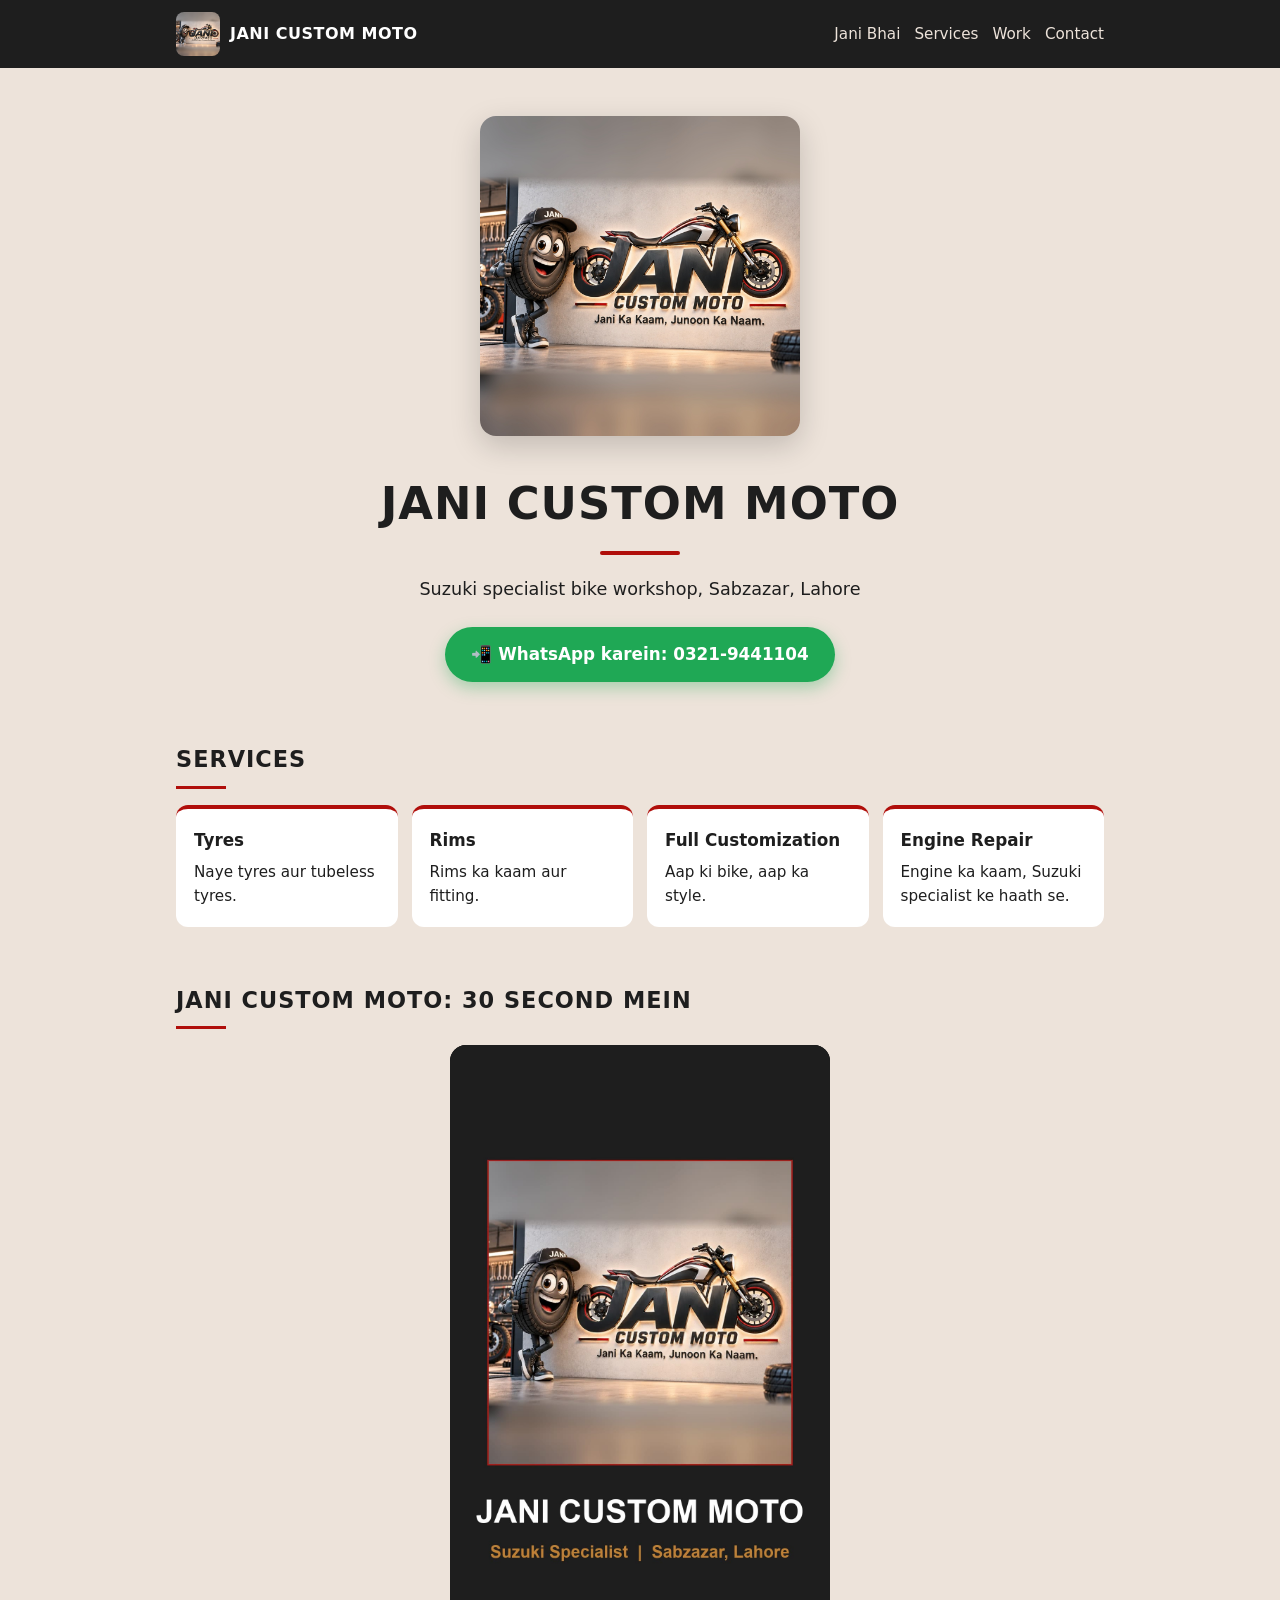
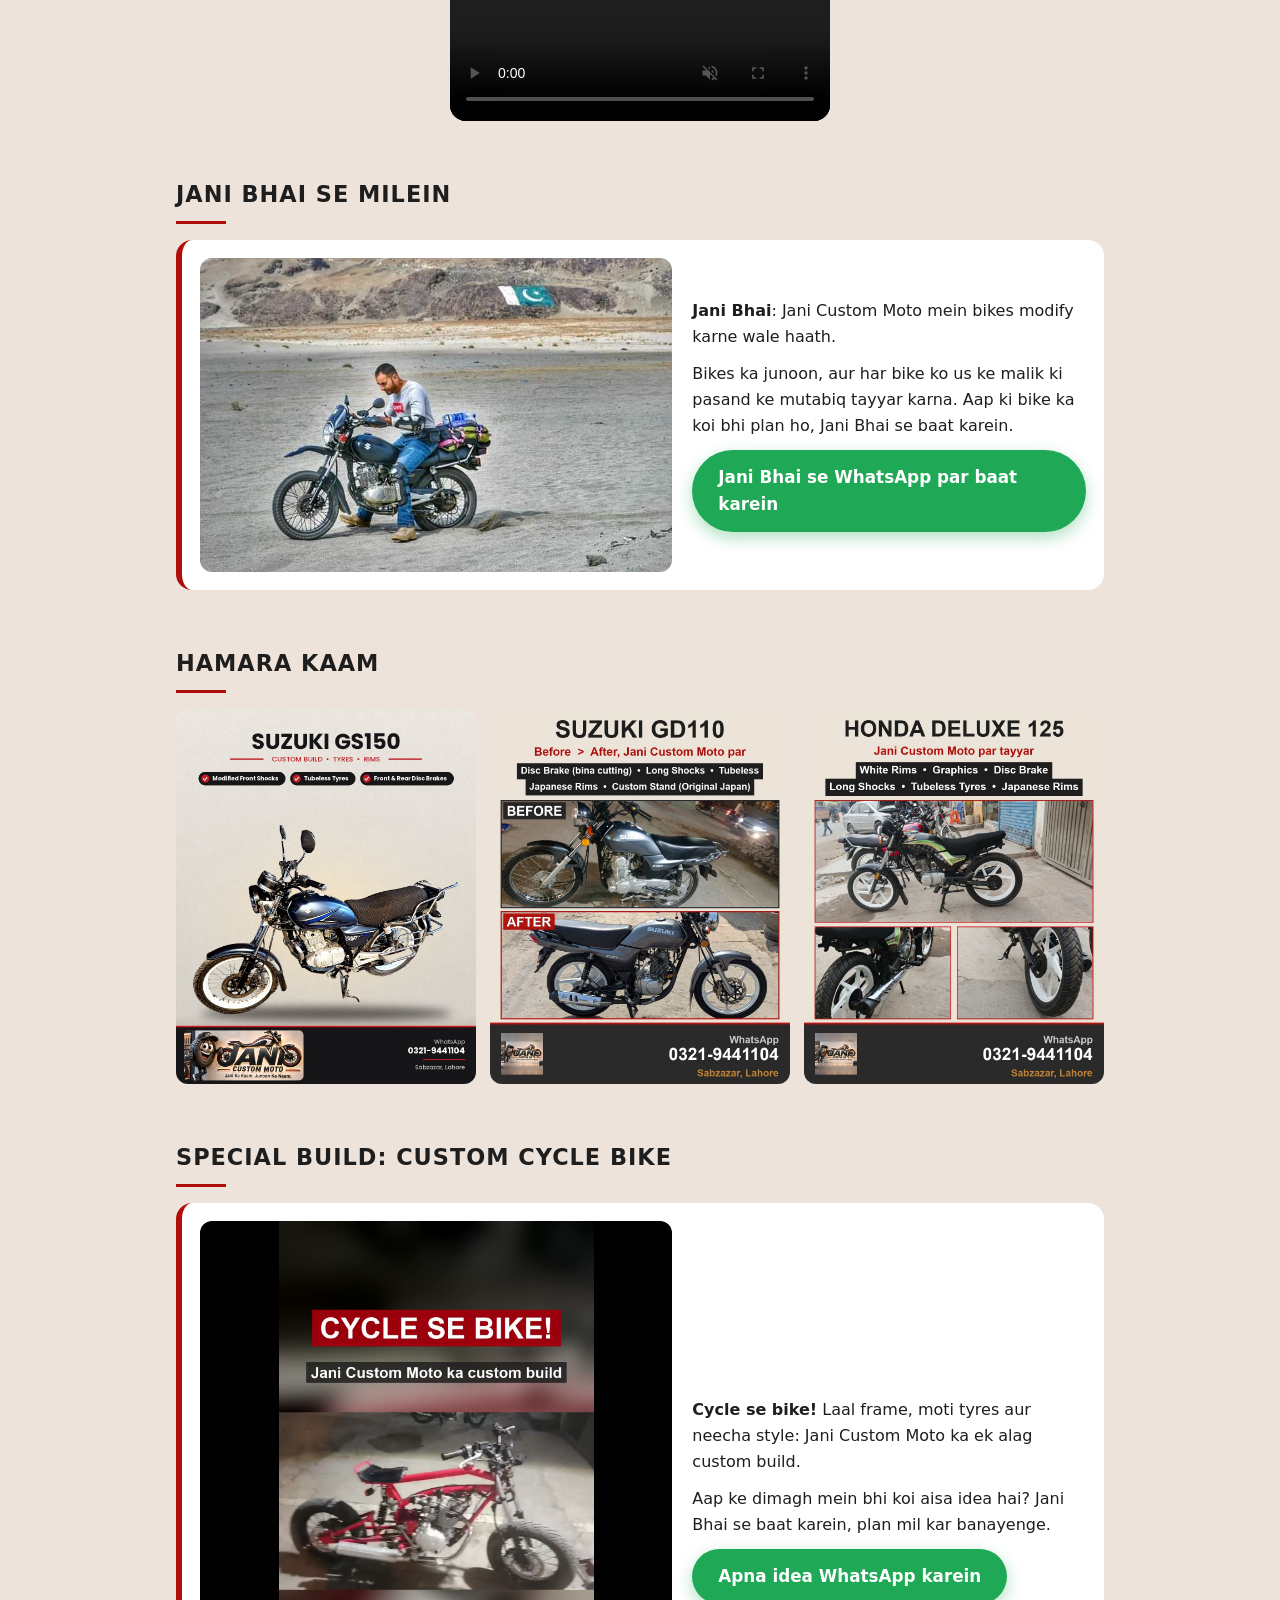
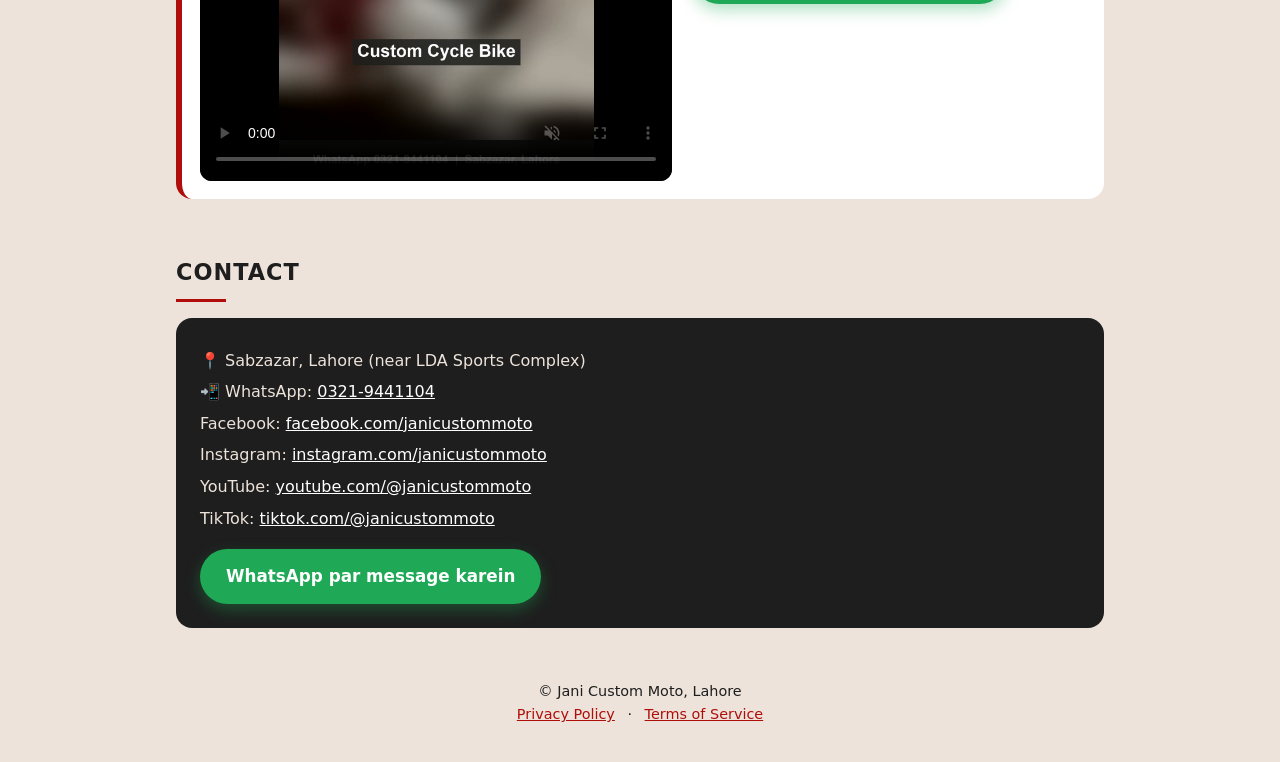
==== index.html @ 358d06b5 "Add intro video Co-Authored-By: Claude Opus 5.5 <noreply@anthropic.com>" ====
<!doctype html>
<html lang="en">
<head>
  <meta charset="utf-8">
  <meta name="viewport" content="width=device-width, initial-scale=1">
  <title>Jani Custom Moto | Suzuki Bike Workshop, Sabzazar Lahore</title>
  <meta name="description" content="Jani Custom Moto: Suzuki-specialist bike workshop in Sabzazar, Lahore. Tyres, rims, full customization and engine repair. WhatsApp 0321-9441104.">
  <meta property="og:title" content="Jani Custom Moto">
  <meta property="og:description" content="Suzuki-specialist bike workshop in Sabzazar, Lahore. Tyres, rims, customization, engine repair.">
  <meta property="og:image" content="img/logo.jpg">
  <link rel="icon" href="img/logo.jpg">
  <link rel="stylesheet" href="style.css">
</head>
<body>
  <header class="top">
    <div class="wrap">
      <a class="brand" href="./"><img src="img/logo.jpg" alt="">JANI CUSTOM MOTO</a>
      <nav><a href="#jani-bhai">Jani Bhai</a><a href="#services">Services</a><a href="#work">Work</a><a href="#contact">Contact</a></nav>
    </div>
  </header>

  <main class="wrap">
    <div class="hero">
      <img class="logo" src="img/logo.jpg" alt="Jani Custom Moto logo">
      <h1>Jani Custom Moto</h1>
      <div class="bar"></div>
      <p class="sub">Suzuki specialist bike workshop, Sabzazar, Lahore</p>
      <a class="btn" href="https://wa.me/923219441104">📲 WhatsApp karein: 0321-9441104</a>
    </div>

    <section id="services">
      <h2>Services</h2>
      <div class="services">
        <div class="card"><h3>Tyres</h3><p>Naye tyres aur tubeless tyres.</p></div>
        <div class="card"><h3>Rims</h3><p>Rims ka kaam aur fitting.</p></div>
        <div class="card"><h3>Full Customization</h3><p>Aap ki bike, aap ka style.</p></div>
        <div class="card"><h3>Engine Repair</h3><p>Engine ka kaam, Suzuki specialist ke haath se.</p></div>
      </div>
    </section>

    <section id="intro">
      <h2>Jani Custom Moto: 30 second mein</h2>
      <video src="media/jcm-intro.mp4" poster="media/jcm-intro-cover.jpg" controls muted playsinline preload="metadata" style="display:block;margin:0 auto;width:100%;max-width:380px;border-radius:16px;background:#000"></video>
    </section>

    <section id="jani-bhai">
      <h2>Jani Bhai se milein</h2>
      <div class="about">
        <img src="img/jani-bhai.jpg" alt="Jani Bhai apni Suzuki bike ke saath" loading="lazy">
        <div>
          <p><strong>Jani Bhai</strong>: Jani Custom Moto mein bikes modify karne wale haath.</p>
          <p>Bikes ka junoon, aur har bike ko us ke malik ki pasand ke mutabiq tayyar karna. Aap ki bike ka koi bhi plan ho, Jani Bhai se baat karein.</p>
          <a class="btn" href="https://wa.me/923219441104">Jani Bhai se WhatsApp par baat karein</a>
        </div>
      </div>
    </section>

    <section id="work">
      <h2>Hamara Kaam</h2>
      <div class="gallery">
        <img src="img/gs150.jpg" alt="Suzuki GS150 custom build: modified front shocks, tubeless tyres, front and rear disc brakes" loading="lazy">
        <img src="img/gd110-before-after.jpg" alt="Suzuki GD110 before and after: disc brake without cutting, long shocks, tubeless tyres, Japanese rims, custom stand (original Japan)" loading="lazy">
        <img src="img/honda-deluxe-125.jpg" alt="Honda Deluxe 125: white rims, graphics, disc brake, long shocks, tubeless tyres, Japanese rims" loading="lazy">
      </div>
    </section>

    <section id="cycle-bike">
      <h2>Special Build: Custom Cycle Bike</h2>
      <div class="about">
        <video src="media/cycle-bike-reel.mp4" poster="media/cycle-bike-reel-cover.jpg" controls muted loop playsinline preload="metadata" style="width:100%;border-radius:12px;max-height:560px;background:#000"></video>
        <div>
          <p><strong>Cycle se bike!</strong> Laal frame, moti tyres aur neecha style: Jani Custom Moto ka ek alag custom build.</p>
          <p>Aap ke dimagh mein bhi koi aisa idea hai? Jani Bhai se baat karein, plan mil kar banayenge.</p>
          <a class="btn" href="https://wa.me/923219441104">Apna idea WhatsApp karein</a>
        </div>
      </div>
    </section>

    <section id="contact">
      <h2>Contact</h2>
      <div class="contact">
        <ul>
          <li>📍 Sabzazar, Lahore (near LDA Sports Complex)</li>
          <li>📲 WhatsApp: <a href="https://wa.me/923219441104">0321-9441104</a></li>
          <li>Facebook: <a href="https://www.facebook.com/janicustommoto">facebook.com/janicustommoto</a></li>
          <li>Instagram: <a href="https://www.instagram.com/janicustommoto">instagram.com/janicustommoto</a></li>
          <li>YouTube: <a href="https://www.youtube.com/@janicustommoto">youtube.com/@janicustommoto</a></li>
          <li>TikTok: <a href="https://www.tiktok.com/@janicustommoto">tiktok.com/@janicustommoto</a></li>
        </ul>
        <a class="btn" href="https://wa.me/923219441104">WhatsApp par message karein</a>
      </div>
    </section>
  </main>

  <footer>
    © Jani Custom Moto, Lahore
    <br><a href="privacy.html">Privacy Policy</a> · <a href="terms.html">Terms of Service</a>
  </footer>
</body>
</html>
---- style.css ----
:root {
  --black: #1E1E1E;
  --red: #B00E0A;
  --gold: #C18034;
  --concrete: #EDE3DA;
  --white: #ffffff;
}
* { box-sizing: border-box; }
body {
  margin: 0;
  font-family: "Poppins", system-ui, -apple-system, "Segoe UI", Roboto, sans-serif;
  background: var(--concrete);
  color: var(--black);
  line-height: 1.6;
}
a { color: var(--red); }
.wrap { max-width: 960px; margin: 0 auto; padding: 0 16px; }

header.top { background: var(--black); color: var(--white); }
header.top .wrap { display: flex; align-items: center; justify-content: space-between; gap: 12px; padding-top: 12px; padding-bottom: 12px; }
header.top .brand { display: flex; align-items: center; gap: 10px; color: var(--white); text-decoration: none; font-weight: 800; letter-spacing: .5px; }
header.top .brand img { width: 44px; height: 44px; border-radius: 8px; object-fit: cover; }
header.top nav a { color: var(--concrete); text-decoration: none; margin-left: 14px; font-size: .95rem; }
header.top nav a:hover { color: var(--white); }

.hero { padding: 48px 0 32px; text-align: center; }
.hero img.logo { width: min(320px, 80%); border-radius: 16px; box-shadow: 0 10px 30px rgba(0,0,0,.18); }
.hero h1 { font-size: clamp(1.8rem, 5vw, 2.8rem); margin: 24px 0 4px; text-transform: uppercase; letter-spacing: 1px; }
.hero p.sub { margin: 0 0 24px; font-size: 1.1rem; }
.bar { width: 80px; height: 4px; background: var(--red); margin: 12px auto 20px; border-radius: 2px; }

.btn {
  display: inline-block; background: #1FA855; color: var(--white); text-decoration: none;
  padding: 14px 26px; border-radius: 999px; font-weight: 700; font-size: 1.05rem;
  box-shadow: 0 6px 16px rgba(31,168,85,.35);
}
.btn:hover { filter: brightness(1.05); }

section { padding: 28px 0; }
section h2 { text-transform: uppercase; letter-spacing: 1px; font-size: 1.4rem; margin: 0 0 16px; }
section h2::after { content: ""; display: block; width: 50px; height: 3px; background: var(--red); margin-top: 8px; }

.services { display: grid; grid-template-columns: repeat(auto-fit, minmax(200px, 1fr)); gap: 14px; }
.card { background: var(--white); border-radius: 12px; padding: 18px; border-top: 4px solid var(--red); }
.card h3 { margin: 0 0 6px; font-size: 1.05rem; }
.card p { margin: 0; font-size: .95rem; }

.gallery { display: grid; grid-template-columns: repeat(auto-fit, minmax(260px, 1fr)); gap: 14px; }
.gallery img { width: 100%; border-radius: 12px; display: block; }

.about { display: grid; grid-template-columns: 1.2fr 1fr; gap: 20px; align-items: center; background: var(--white); border-radius: 16px; padding: 18px; border-left: 6px solid var(--red); }
.about img { width: 100%; border-radius: 12px; display: block; }
.about p { margin: 0 0 12px; }
@media (max-width: 700px) { .about { grid-template-columns: 1fr; } }

.contact { background: var(--black); color: var(--concrete); border-radius: 16px; padding: 24px; }
.contact a { color: var(--white); }
.contact ul { list-style: none; padding: 0; margin: 0 0 18px; }
.contact li { margin: 6px 0; }

.doc { background: var(--white); border-radius: 16px; padding: 24px; margin: 28px 0; }
.doc h1 { margin-top: 0; font-size: 1.8rem; }
.doc h2 { font-size: 1.15rem; margin-top: 24px; }

footer { text-align: center; padding: 24px 16px 36px; font-size: .9rem; }
footer a { margin: 0 8px; }

@media (max-width: 560px) {
  header.top .wrap { flex-direction: column; }
  header.top nav a { margin: 0 7px; }
}
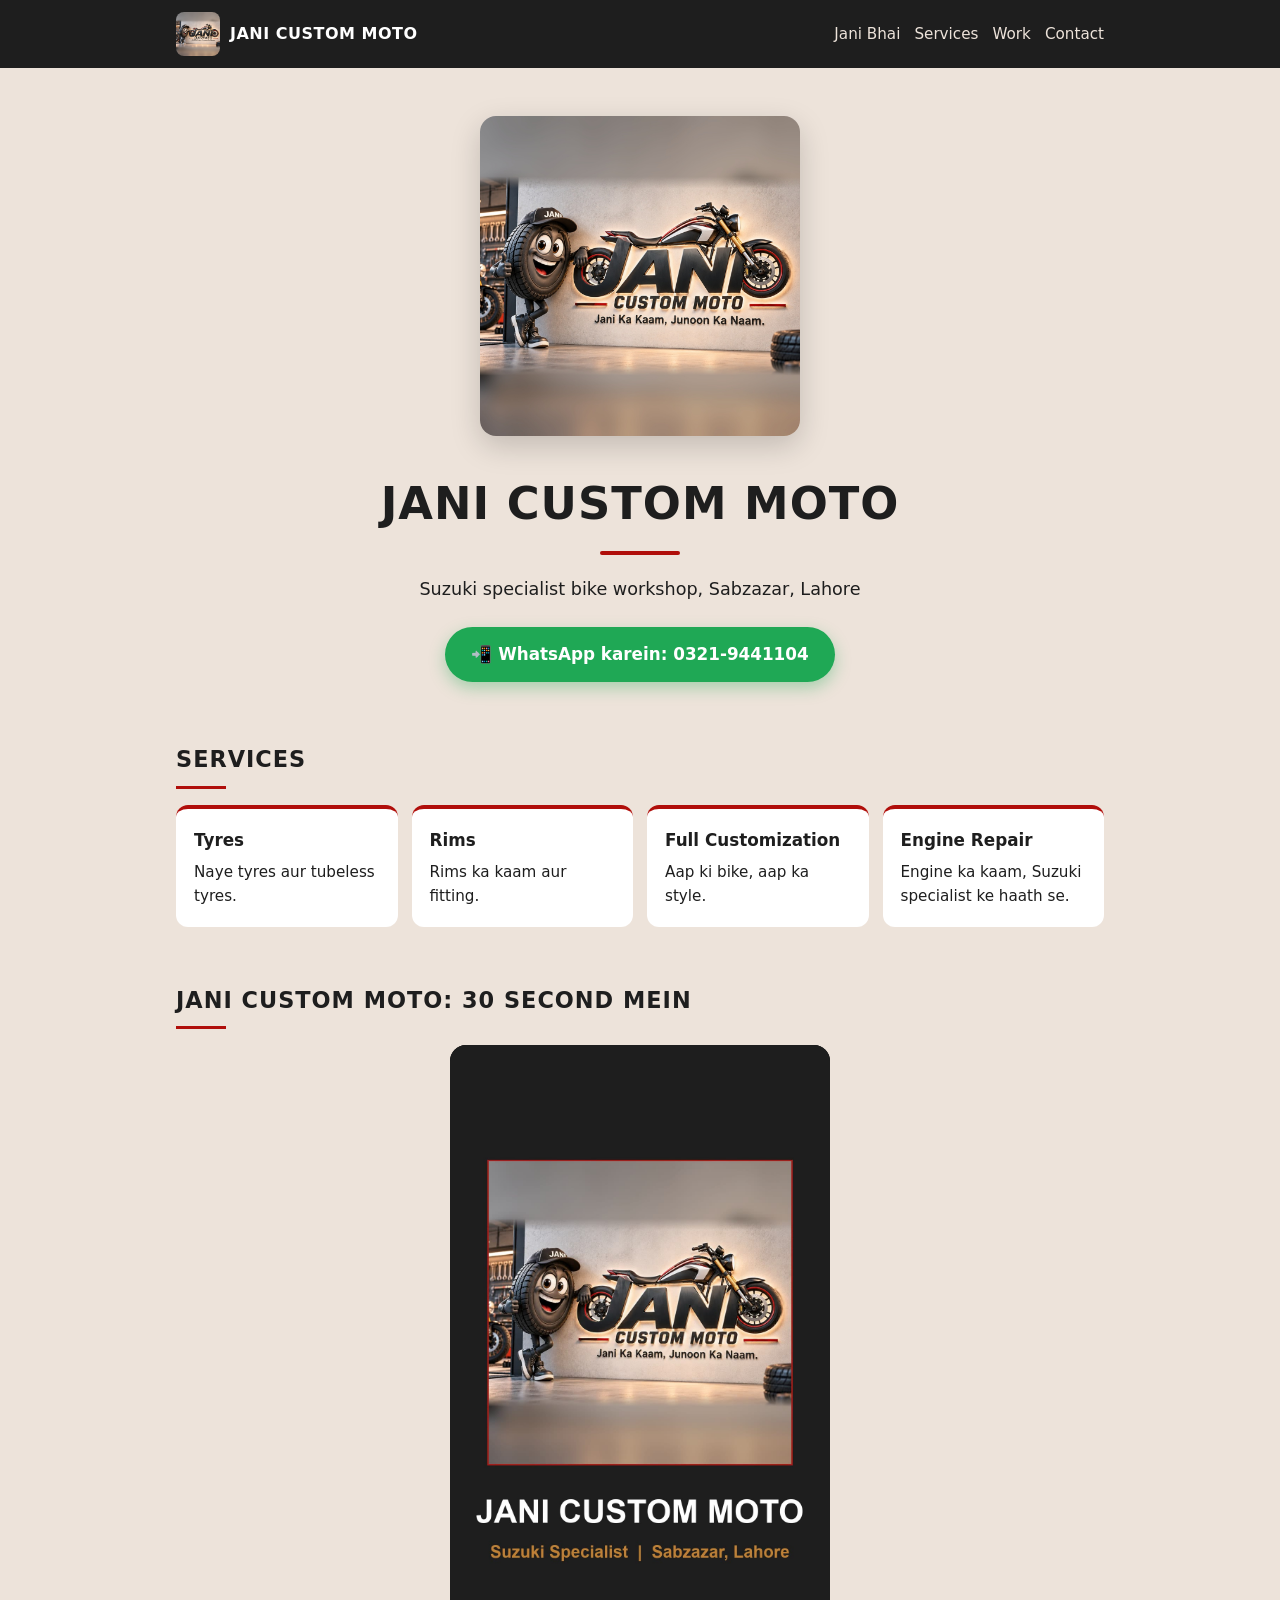
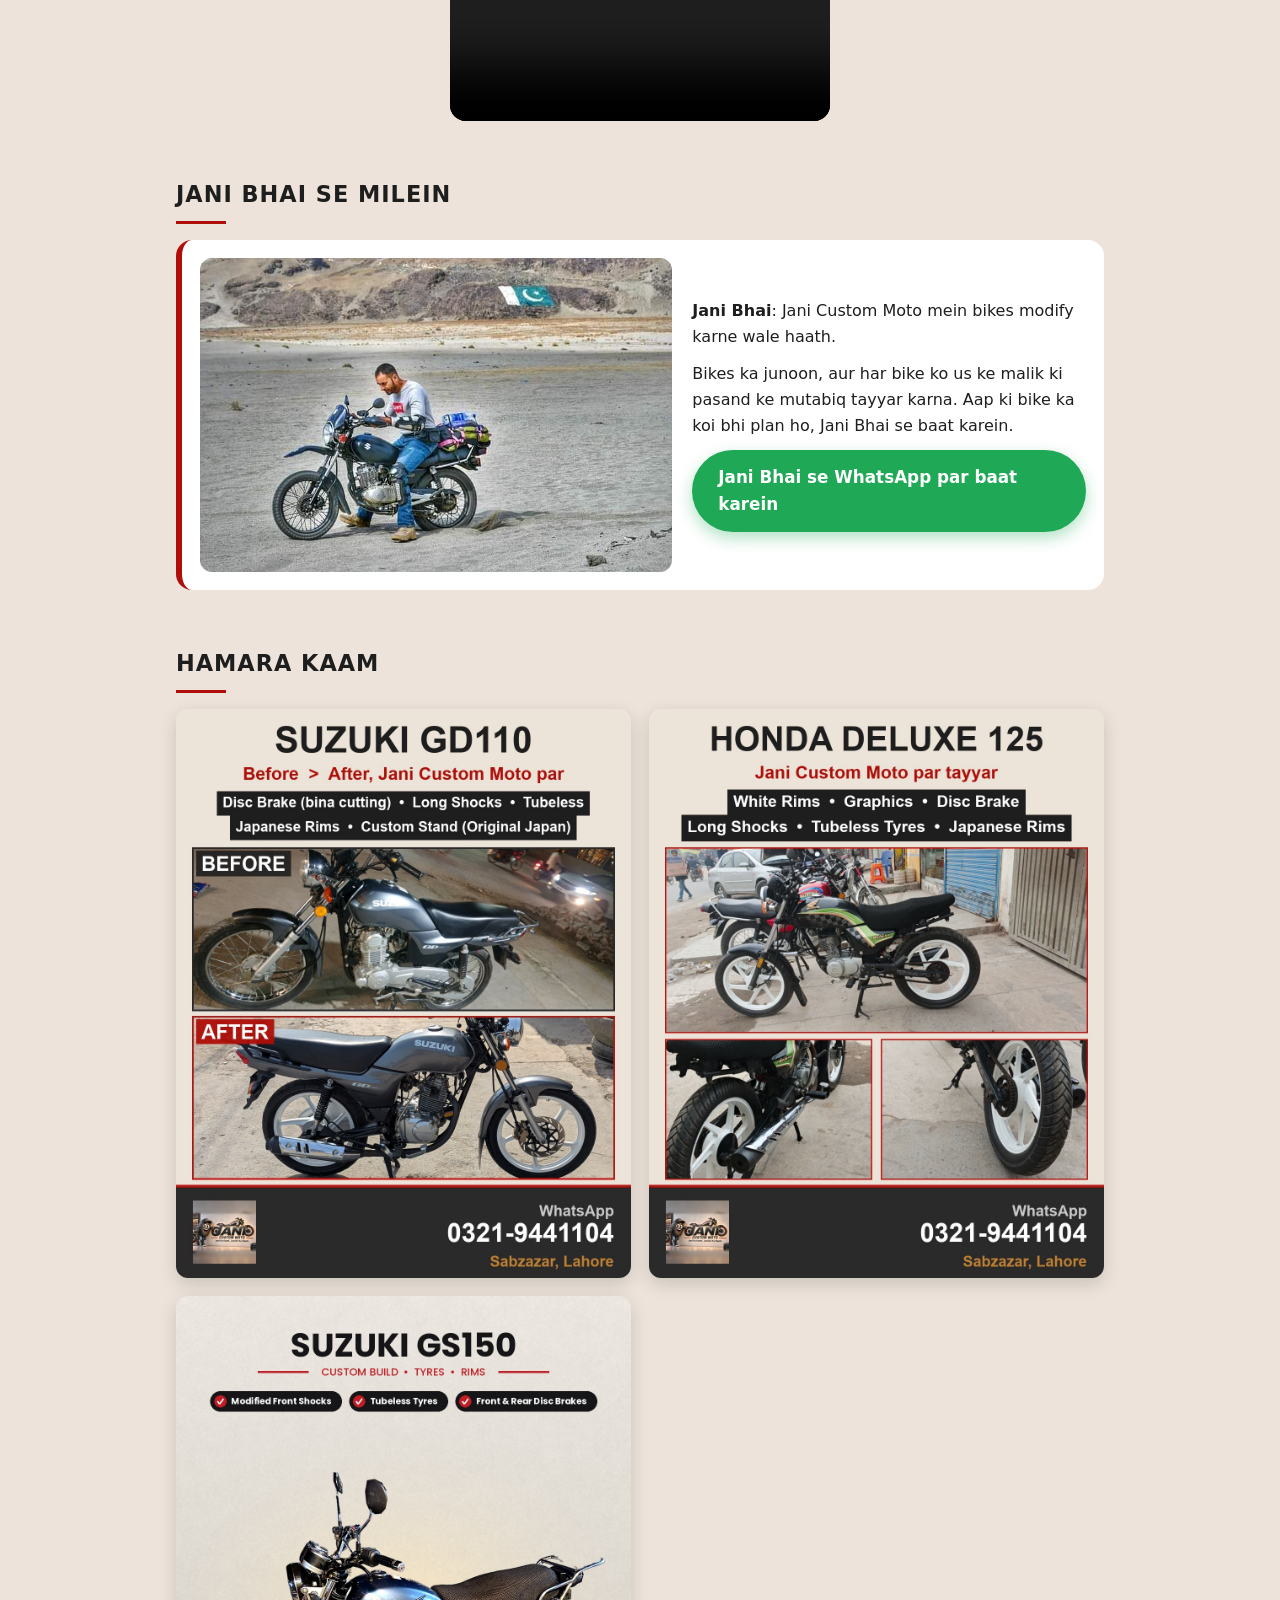
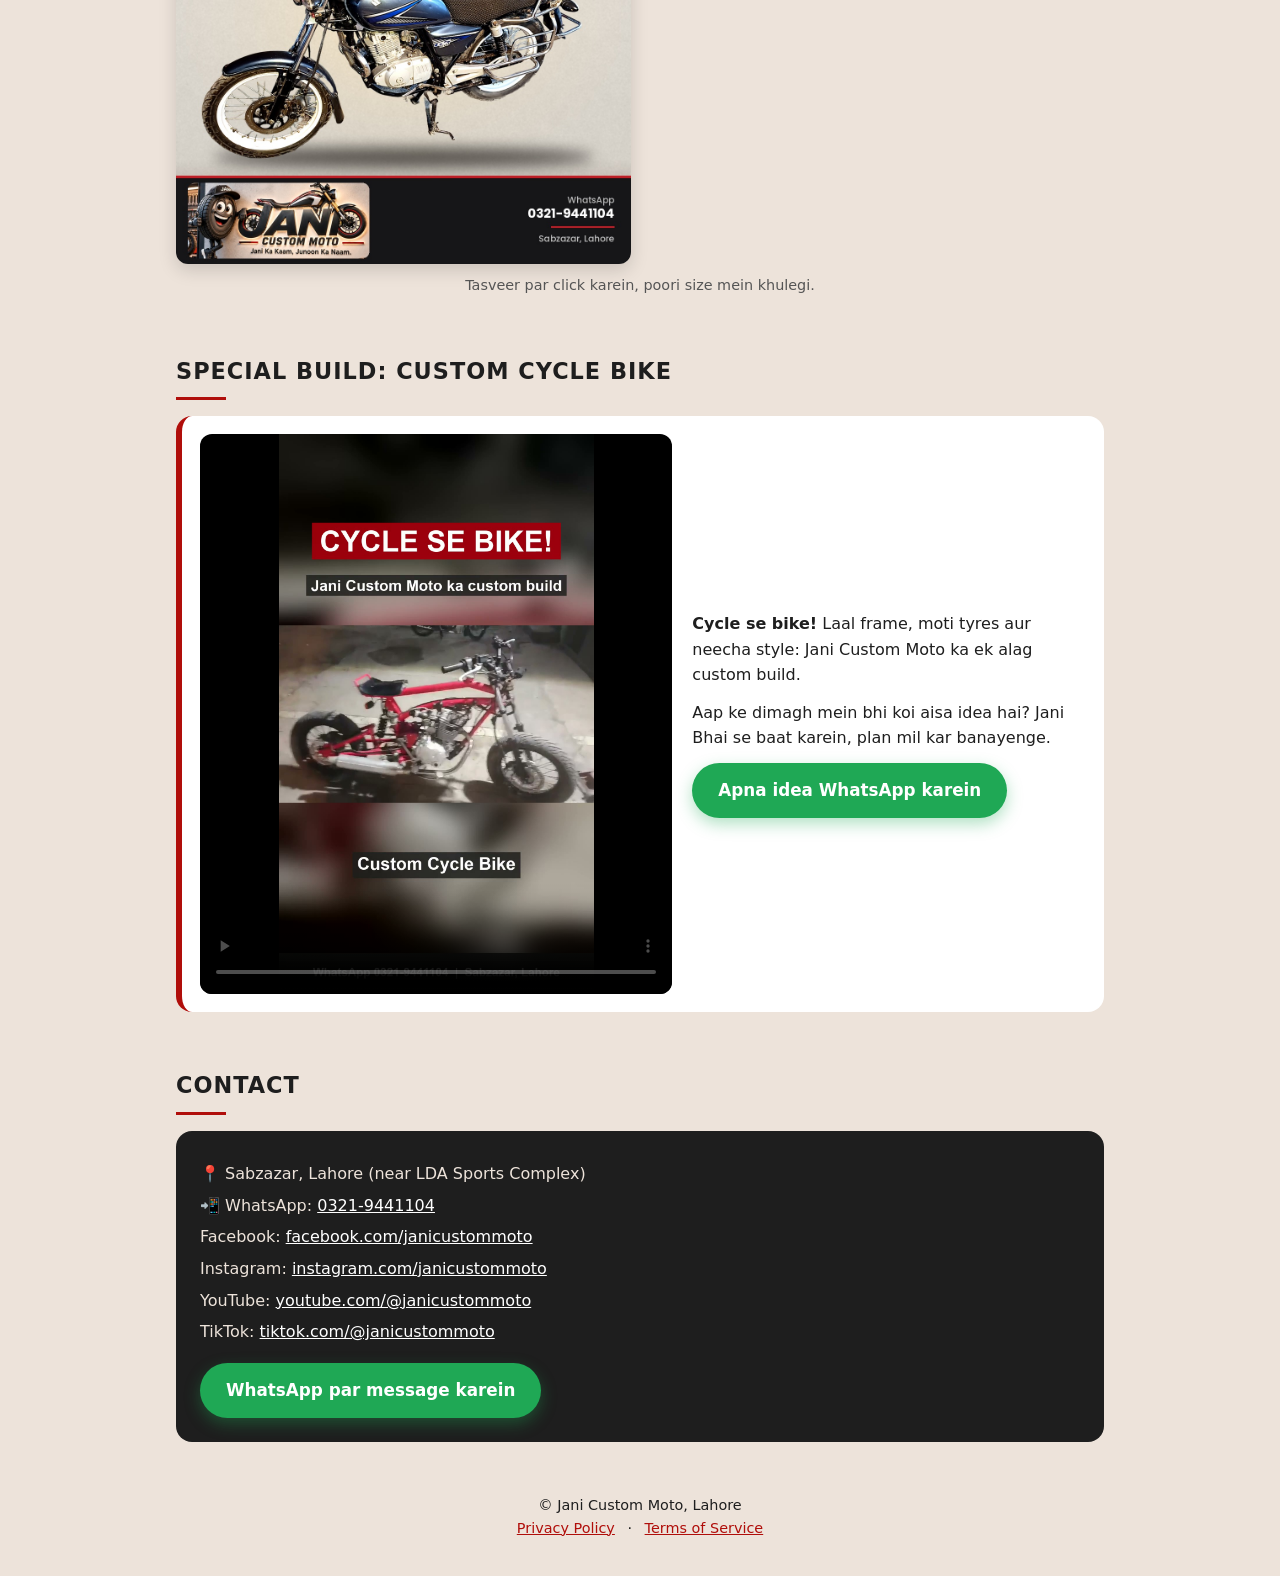
==== commit 4026184a: "Gallery: two columns, click to enlarge Co-Authored-By: Claude Opus 5.5 <noreply@anthropic.com>" ====
--- a/index.html
+++ b/index.html
@@ -58,10 +58,11 @@
     <section id="work">
       <h2>Hamara Kaam</h2>
       <div class="gallery">
-        <img src="img/gs150.jpg" alt="Suzuki GS150 custom build: modified front shocks, tubeless tyres, front and rear disc brakes" loading="lazy">
-        <img src="img/gd110-before-after.jpg" alt="Suzuki GD110 before and after: disc brake without cutting, long shocks, tubeless tyres, Japanese rims, custom stand (original Japan)" loading="lazy">
-        <img src="img/honda-deluxe-125.jpg" alt="Honda Deluxe 125: white rims, graphics, disc brake, long shocks, tubeless tyres, Japanese rims" loading="lazy">
+        <a href="img/gd110-before-after.jpg" target="_blank"><img src="img/gd110-before-after.jpg" alt="Suzuki GD110 before and after: disc brake without cutting, long shocks, tubeless tyres, Japanese rims, custom stand (original Japan)" loading="lazy"></a>
+        <a href="img/honda-deluxe-125.jpg" target="_blank"><img src="img/honda-deluxe-125.jpg" alt="Honda Deluxe 125: white rims, graphics, disc brake, long shocks, tubeless tyres, Japanese rims" loading="lazy"></a>
+        <a href="img/gs150.jpg" target="_blank"><img src="img/gs150.jpg" alt="Suzuki GS150 custom build: modified front shocks, tubeless tyres, front and rear disc brakes" loading="lazy"></a>
       </div>
+      <p class="hint">Tasveer par click karein, poori size mein khulegi.</p>
     </section>
 
     <section id="cycle-bike">
--- a/style.css
+++ b/style.css
@@ -45,8 +45,11 @@
 .card h3 { margin: 0 0 6px; font-size: 1.05rem; }
 .card p { margin: 0; font-size: .95rem; }
 
-.gallery { display: grid; grid-template-columns: repeat(auto-fit, minmax(260px, 1fr)); gap: 14px; }
-.gallery img { width: 100%; border-radius: 12px; display: block; }
+.gallery { display: grid; grid-template-columns: repeat(2, minmax(0, 1fr)); gap: 18px; }
+.gallery a { display: block; }
+.gallery img { width: 100%; height: auto; border-radius: 12px; display: block; box-shadow: 0 6px 18px rgba(0,0,0,.15); }
+.hint { text-align: center; font-size: .9rem; color: #555; margin: 10px 0 0; }
+@media (max-width: 640px) { .gallery { grid-template-columns: 1fr; } }
 
 .about { display: grid; grid-template-columns: 1.2fr 1fr; gap: 20px; align-items: center; background: var(--white); border-radius: 16px; padding: 18px; border-left: 6px solid var(--red); }
 .about img { width: 100%; border-radius: 12px; display: block; }
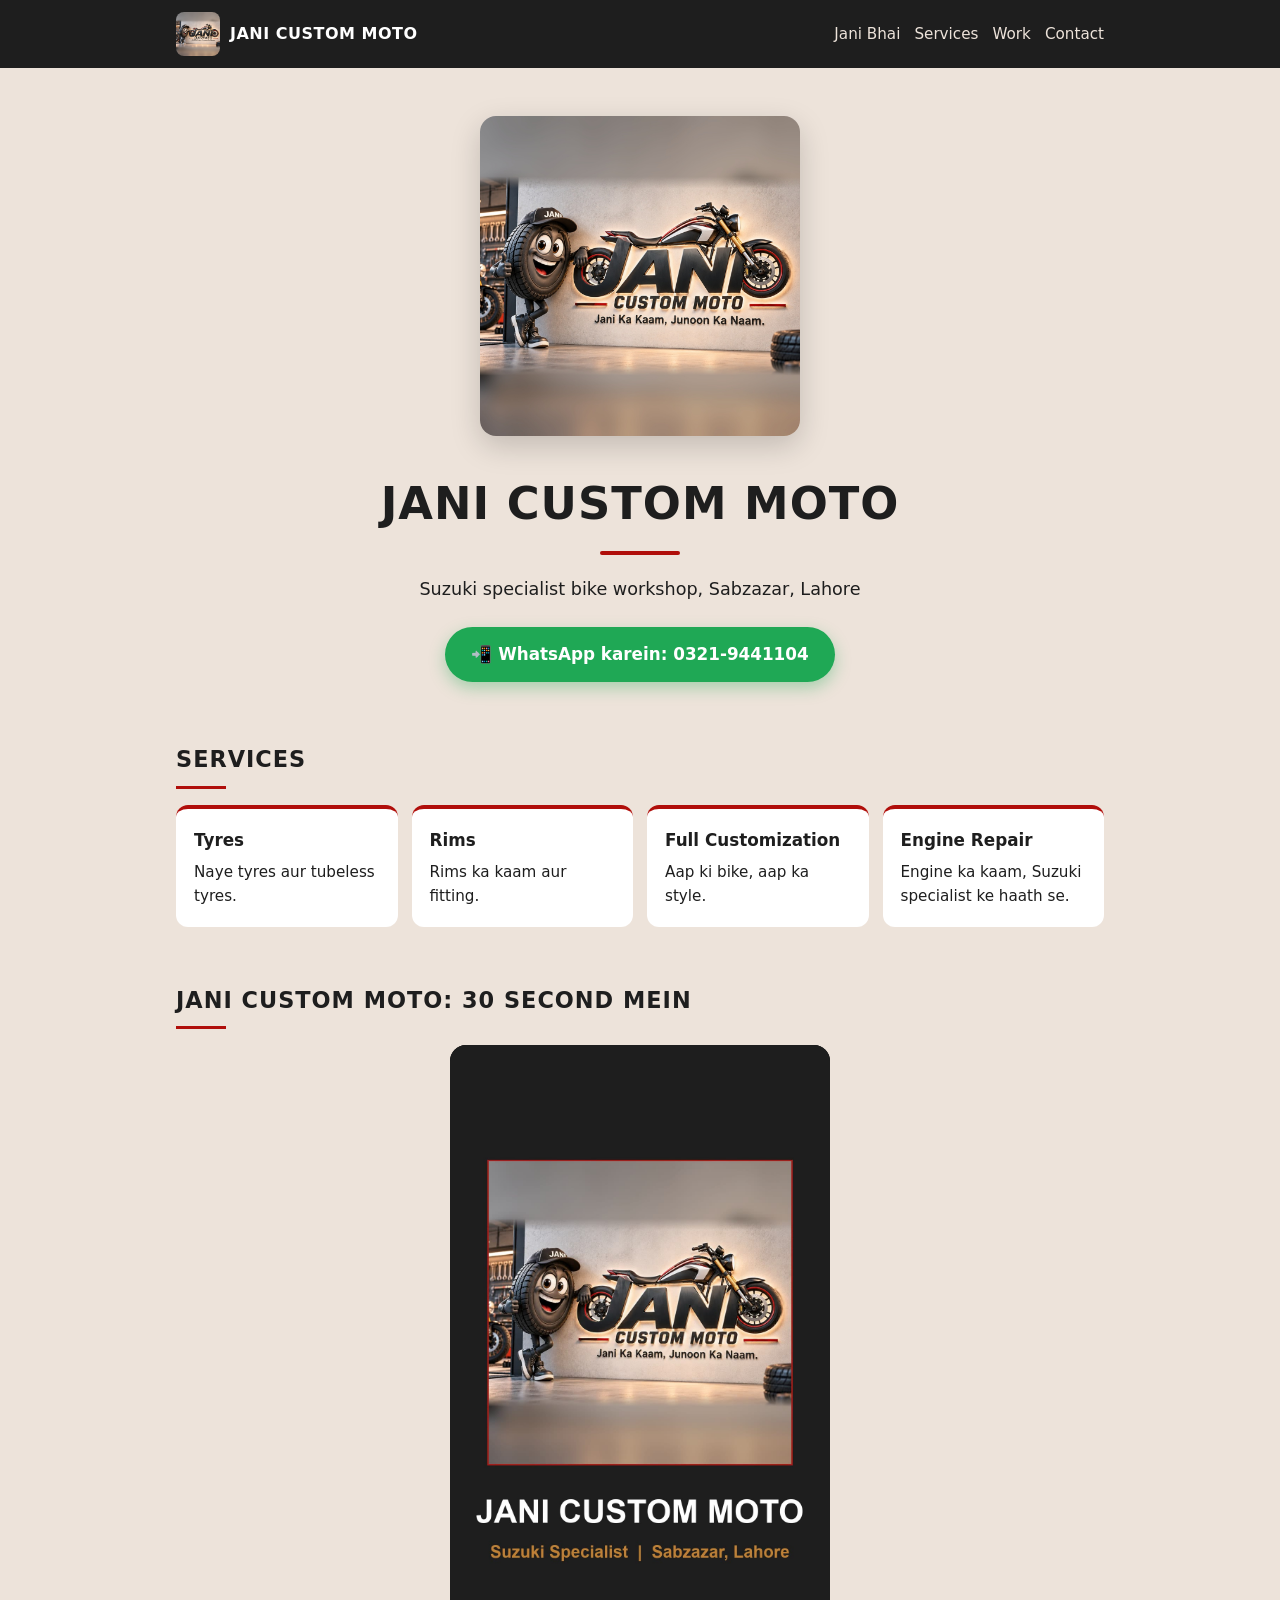
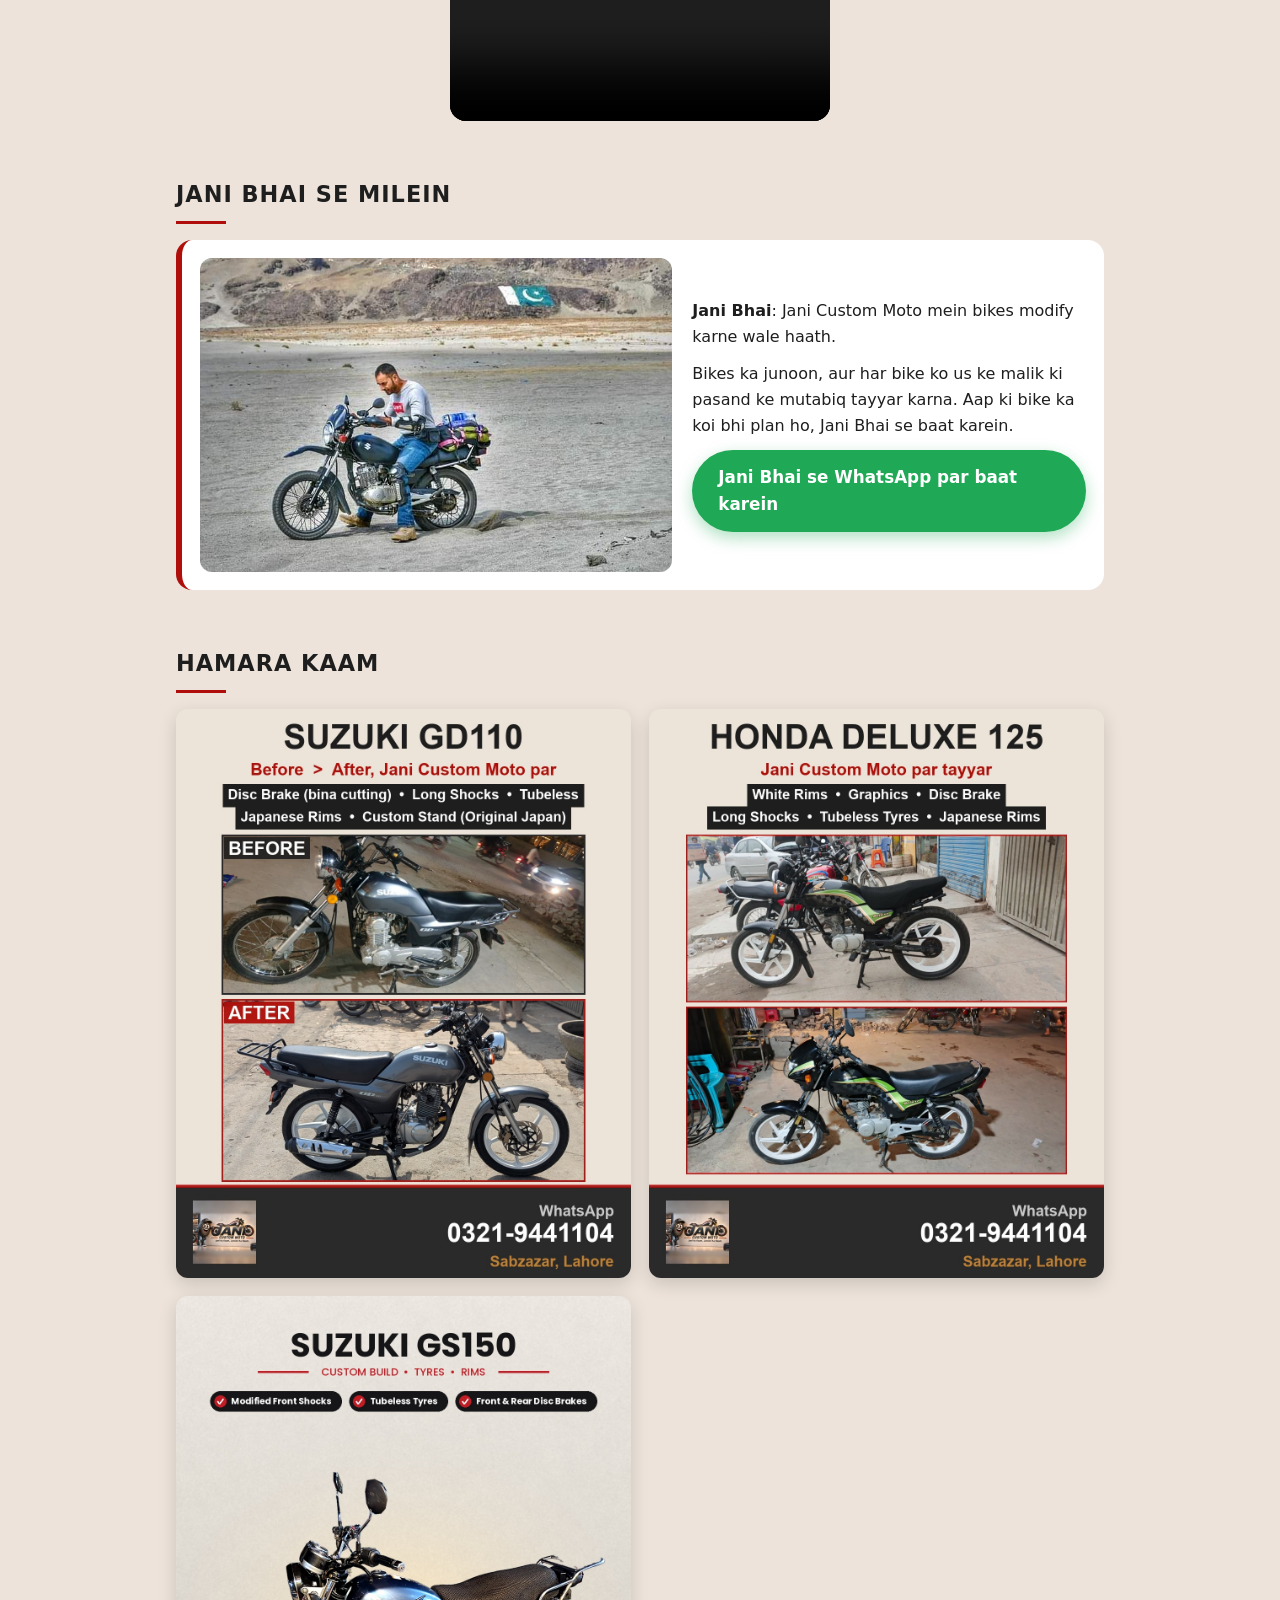
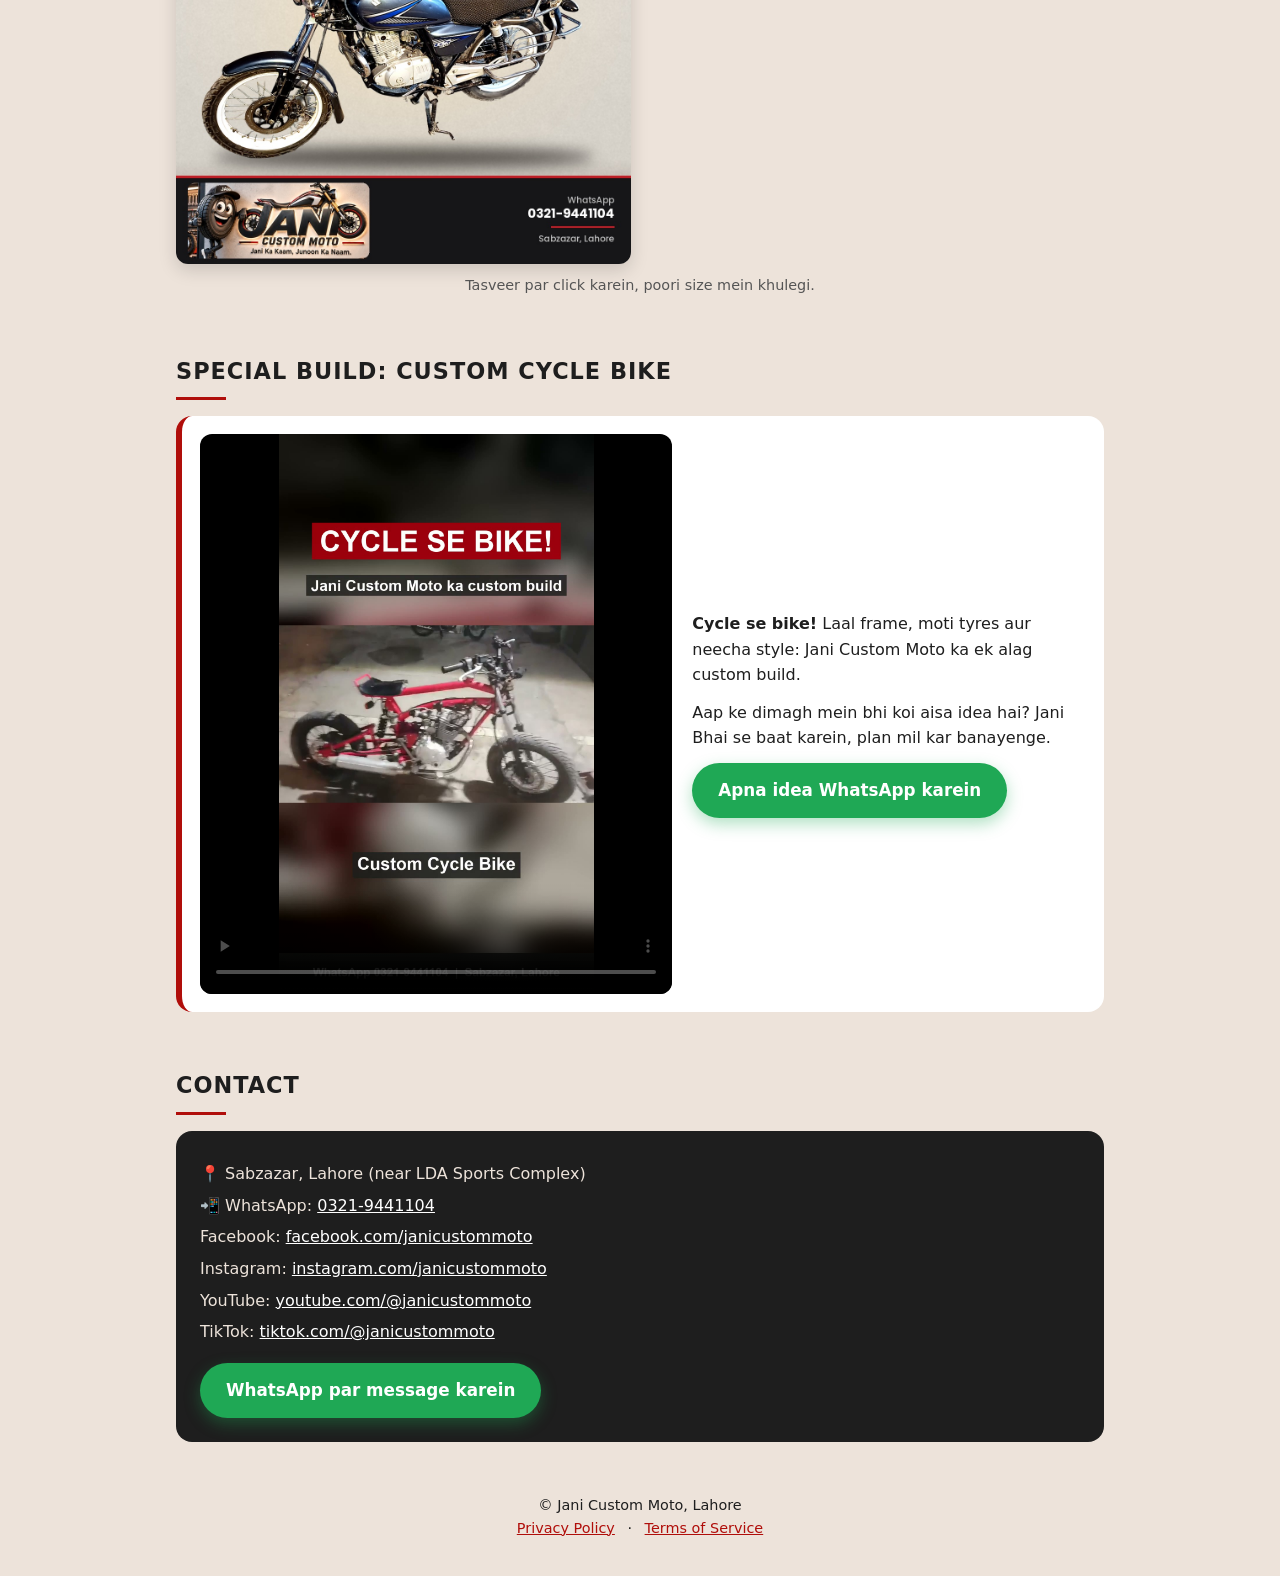
==== commit 0cbb769f: "Cache-bust updated images Co-Authored-By: Claude Opus 5.5 <noreply@anthropic.com>" ====
--- a/index.html
+++ b/index.html
@@ -9,7 +9,7 @@
   <meta property="og:description" content="Suzuki-specialist bike workshop in Sabzazar, Lahore. Tyres, rims, customization, engine repair.">
   <meta property="og:image" content="img/logo.jpg">
   <link rel="icon" href="img/logo.jpg">
-  <link rel="stylesheet" href="style.css">
+  <link rel="stylesheet" href="style.css?v=2">
 </head>
 <body>
   <header class="top">
@@ -58,8 +58,8 @@
     <section id="work">
       <h2>Hamara Kaam</h2>
       <div class="gallery">
-        <a href="img/gd110-before-after.jpg" target="_blank"><img src="img/gd110-before-after.jpg" alt="Suzuki GD110 before and after: disc brake without cutting, long shocks, tubeless tyres, Japanese rims, custom stand (original Japan)" loading="lazy"></a>
-        <a href="img/honda-deluxe-125.jpg" target="_blank"><img src="img/honda-deluxe-125.jpg" alt="Honda Deluxe 125: white rims, graphics, disc brake, long shocks, tubeless tyres, Japanese rims" loading="lazy"></a>
+        <a href="img/gd110-before-after.jpg?v=2" target="_blank"><img src="img/gd110-before-after.jpg?v=2" alt="Suzuki GD110 before and after: disc brake without cutting, long shocks, tubeless tyres, Japanese rims, custom stand (original Japan)" loading="lazy"></a>
+        <a href="img/honda-deluxe-125.jpg?v=2" target="_blank"><img src="img/honda-deluxe-125.jpg?v=2" alt="Honda Deluxe 125: white rims, graphics, disc brake, long shocks, tubeless tyres, Japanese rims" loading="lazy"></a>
         <a href="img/gs150.jpg" target="_blank"><img src="img/gs150.jpg" alt="Suzuki GS150 custom build: modified front shocks, tubeless tyres, front and rear disc brakes" loading="lazy"></a>
       </div>
       <p class="hint">Tasveer par click karein, poori size mein khulegi.</p>
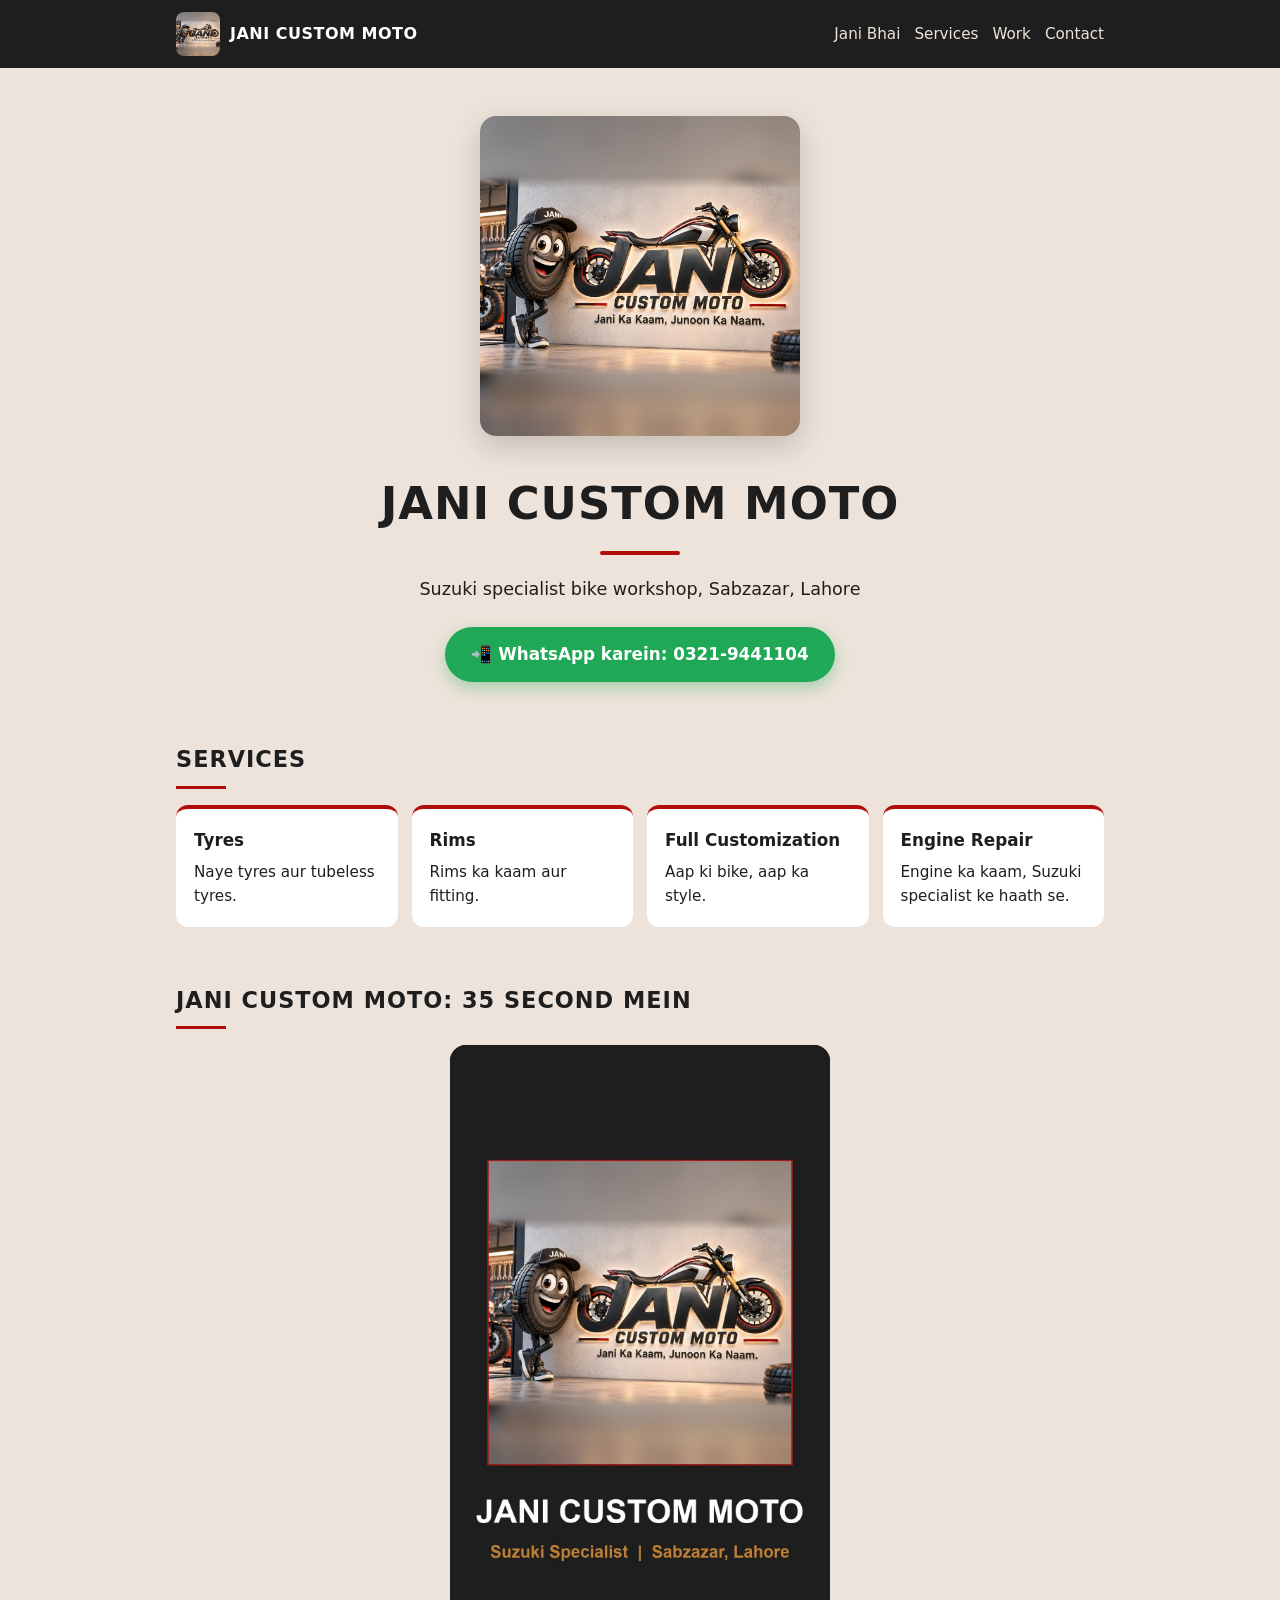
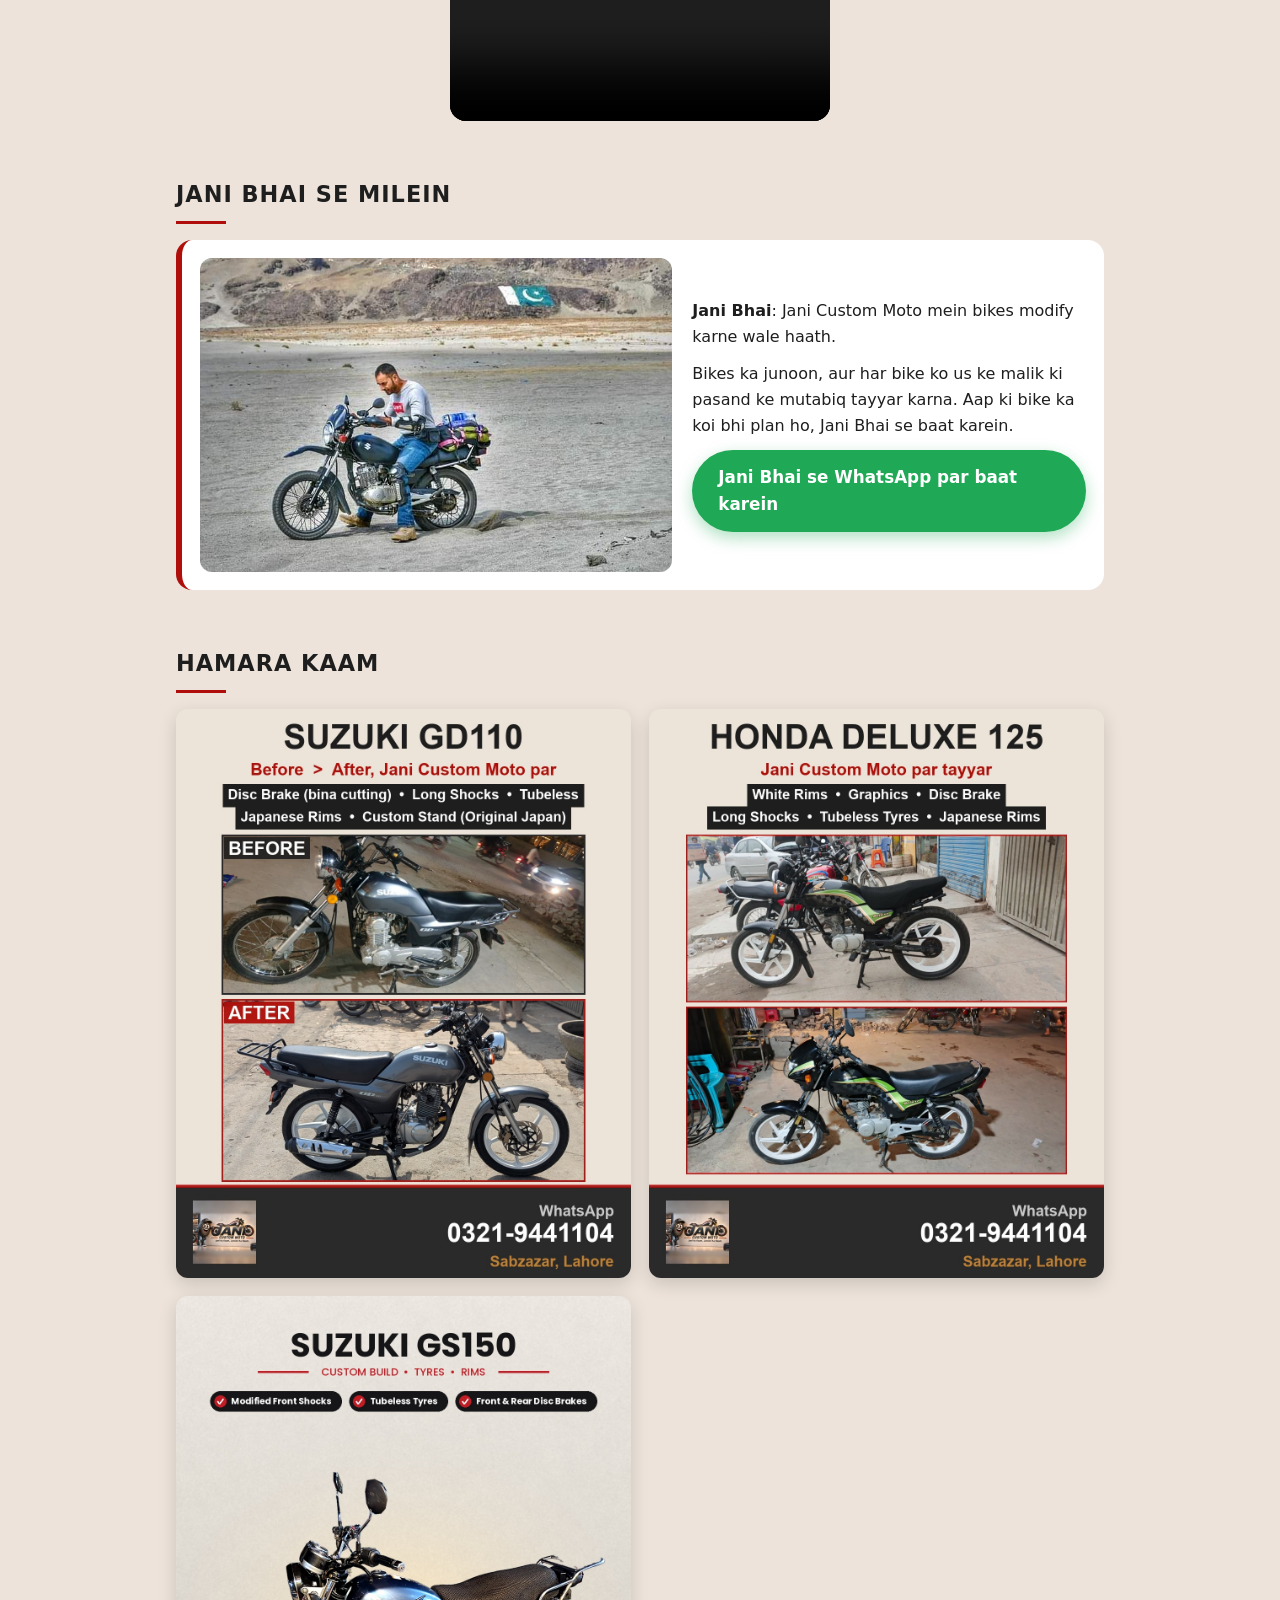
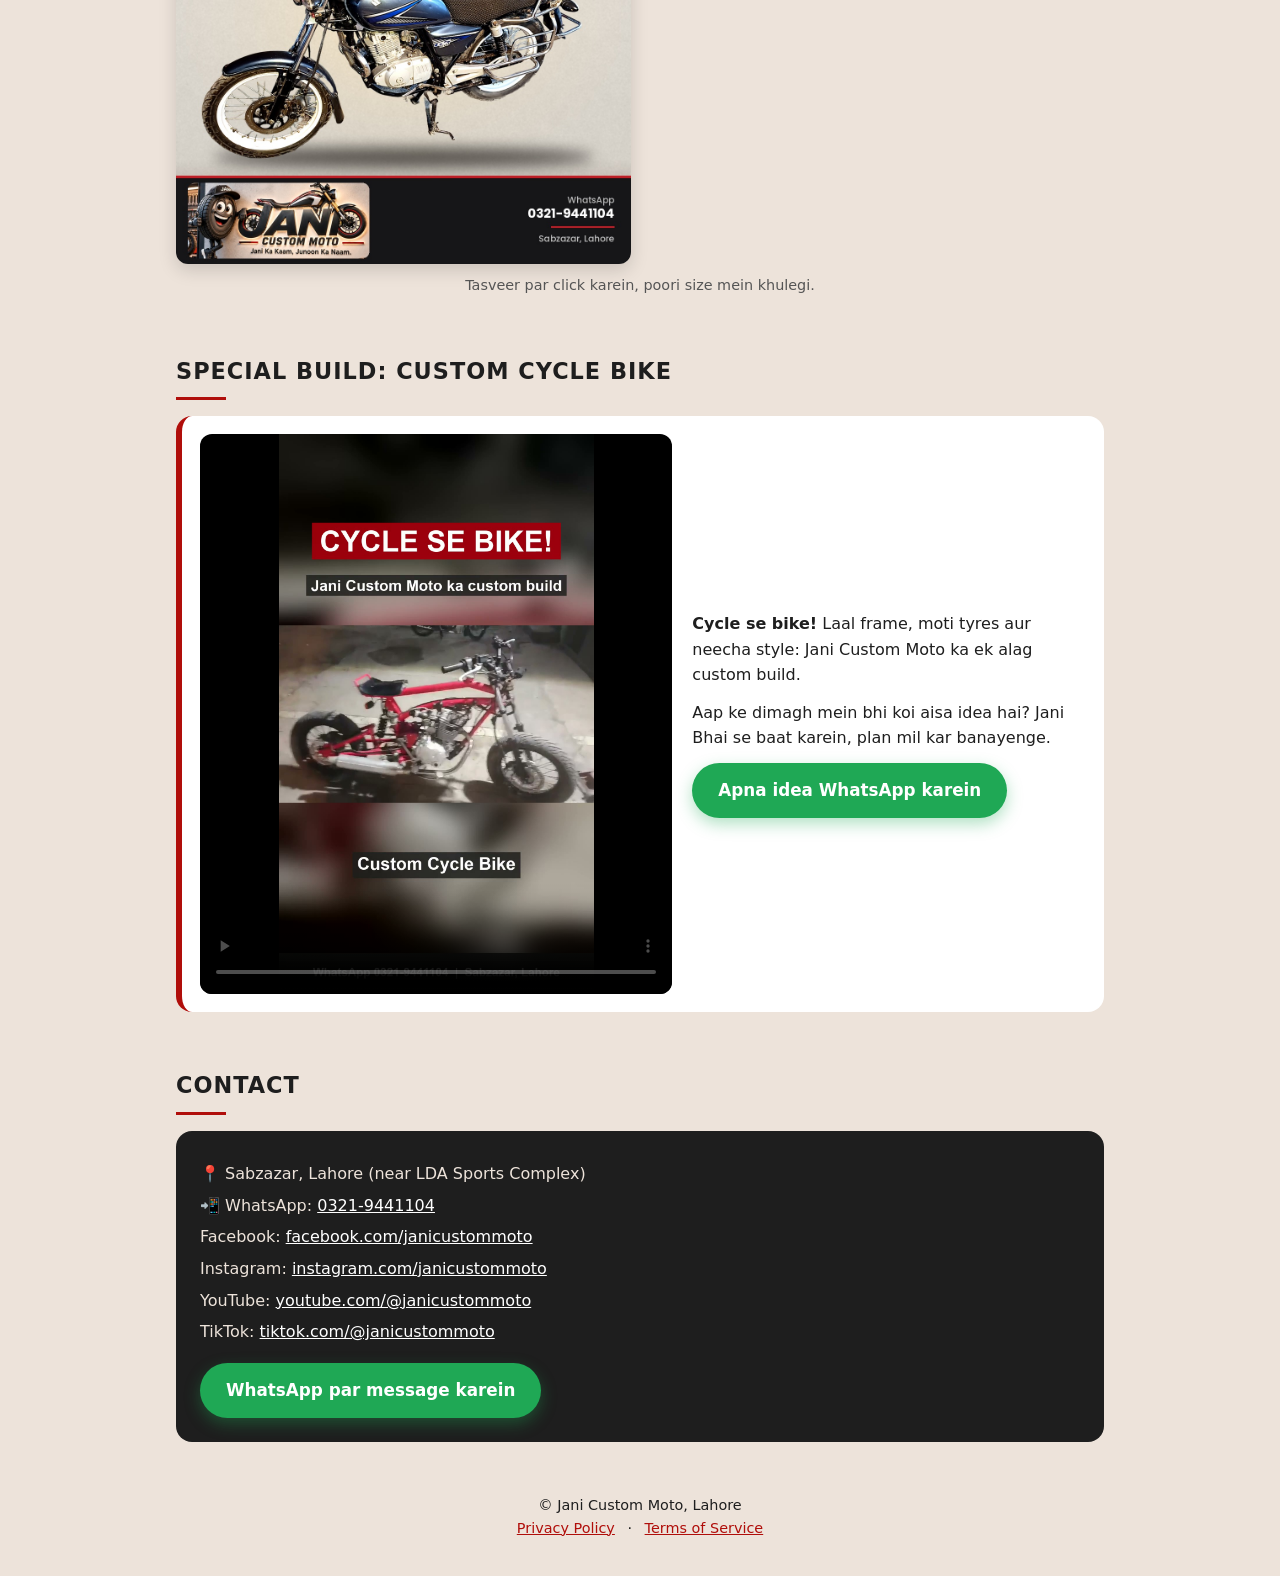
==== commit 00a8e7ed: "Intro and cycle reel: new audio, cache bump Co-Authored-By: Claude Opus 5.5 <noreply@anthropic.com>" ====
--- a/index.html
+++ b/index.html
@@ -39,8 +39,8 @@
     </section>
 
     <section id="intro">
-      <h2>Jani Custom Moto: 30 second mein</h2>
-      <video src="media/jcm-intro.mp4" poster="media/jcm-intro-cover.jpg" controls muted playsinline preload="metadata" style="display:block;margin:0 auto;width:100%;max-width:380px;border-radius:16px;background:#000"></video>
+      <h2>Jani Custom Moto: 35 second mein</h2>
+      <video src="media/jcm-intro.mp4?v=2" poster="media/jcm-intro-cover.jpg" controls muted playsinline preload="metadata" style="display:block;margin:0 auto;width:100%;max-width:380px;border-radius:16px;background:#000"></video>
     </section>
 
     <section id="jani-bhai">
@@ -68,7 +68,7 @@
     <section id="cycle-bike">
       <h2>Special Build: Custom Cycle Bike</h2>
       <div class="about">
-        <video src="media/cycle-bike-reel.mp4" poster="media/cycle-bike-reel-cover.jpg" controls muted loop playsinline preload="metadata" style="width:100%;border-radius:12px;max-height:560px;background:#000"></video>
+        <video src="media/cycle-bike-reel.mp4?v=2" poster="media/cycle-bike-reel-cover.jpg" controls muted loop playsinline preload="metadata" style="width:100%;border-radius:12px;max-height:560px;background:#000"></video>
         <div>
           <p><strong>Cycle se bike!</strong> Laal frame, moti tyres aur neecha style: Jani Custom Moto ka ek alag custom build.</p>
           <p>Aap ke dimagh mein bhi koi aisa idea hai? Jani Bhai se baat karein, plan mil kar banayenge.</p>
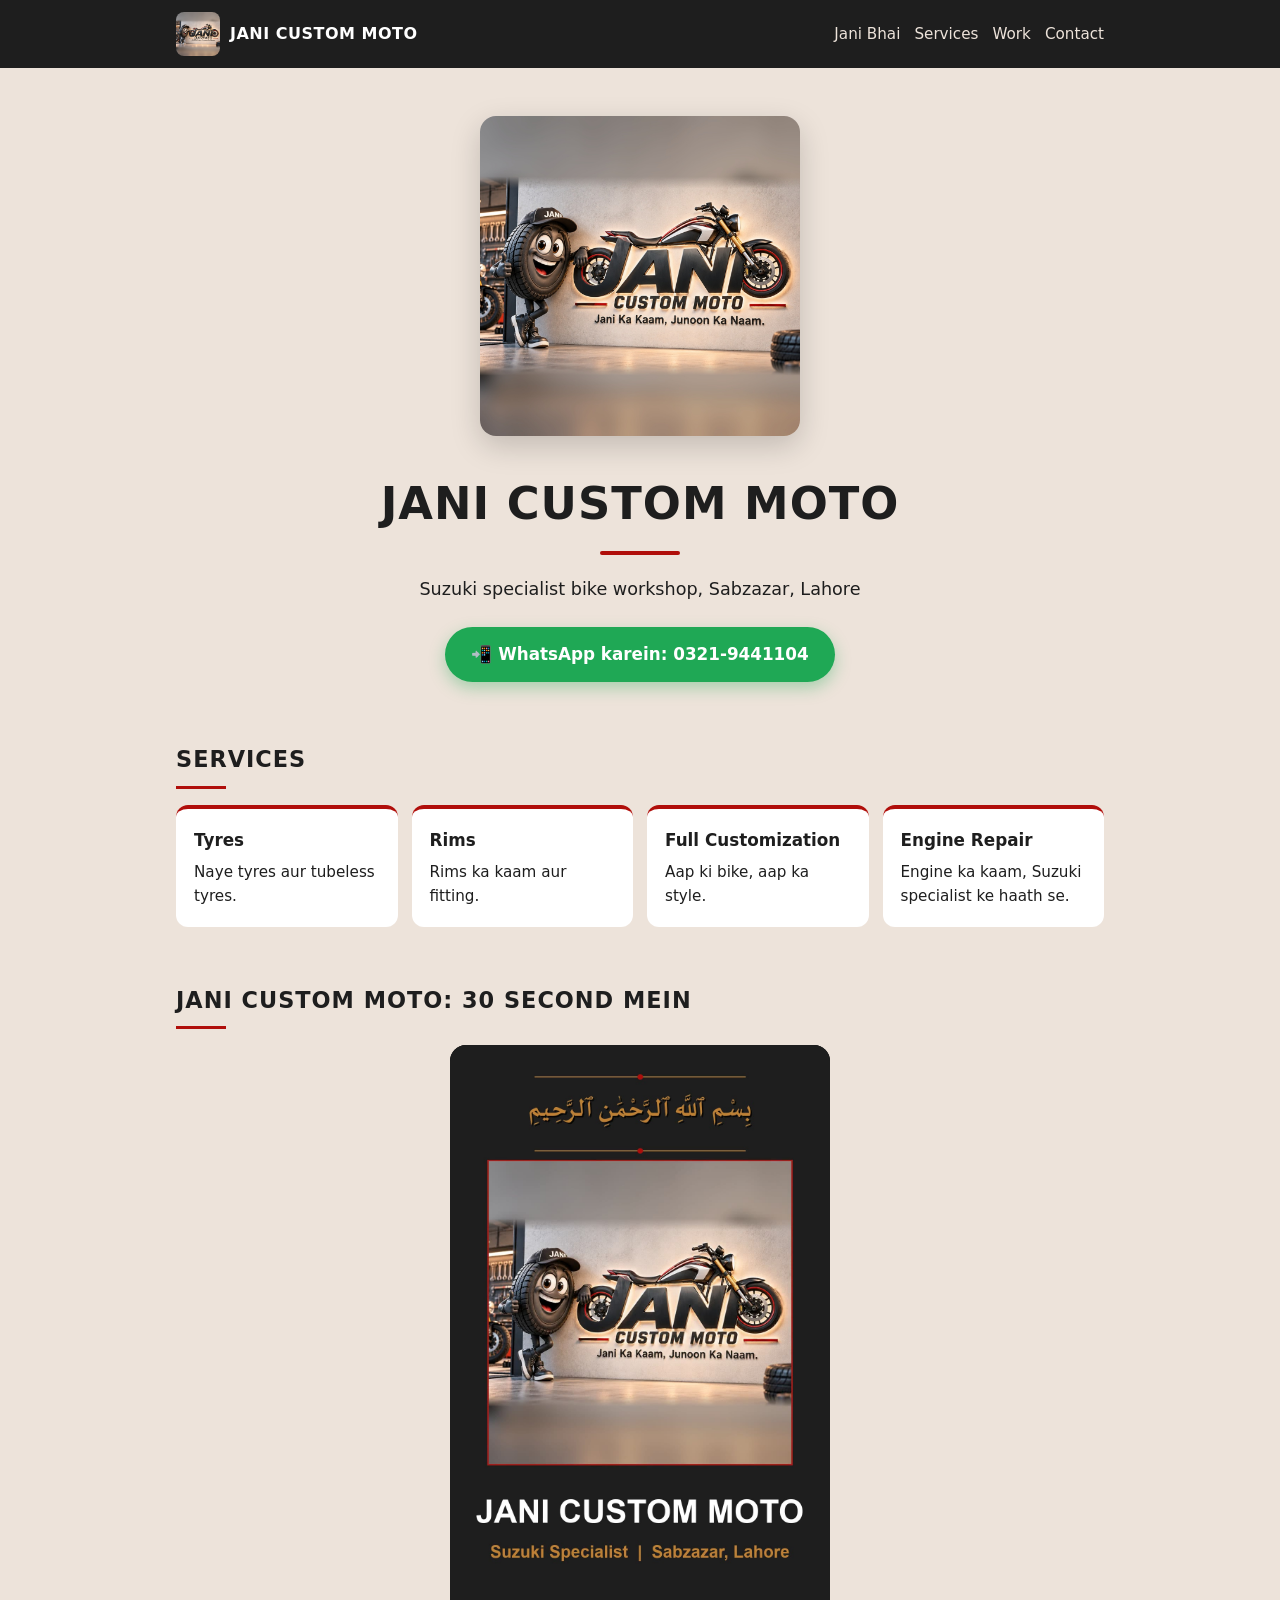
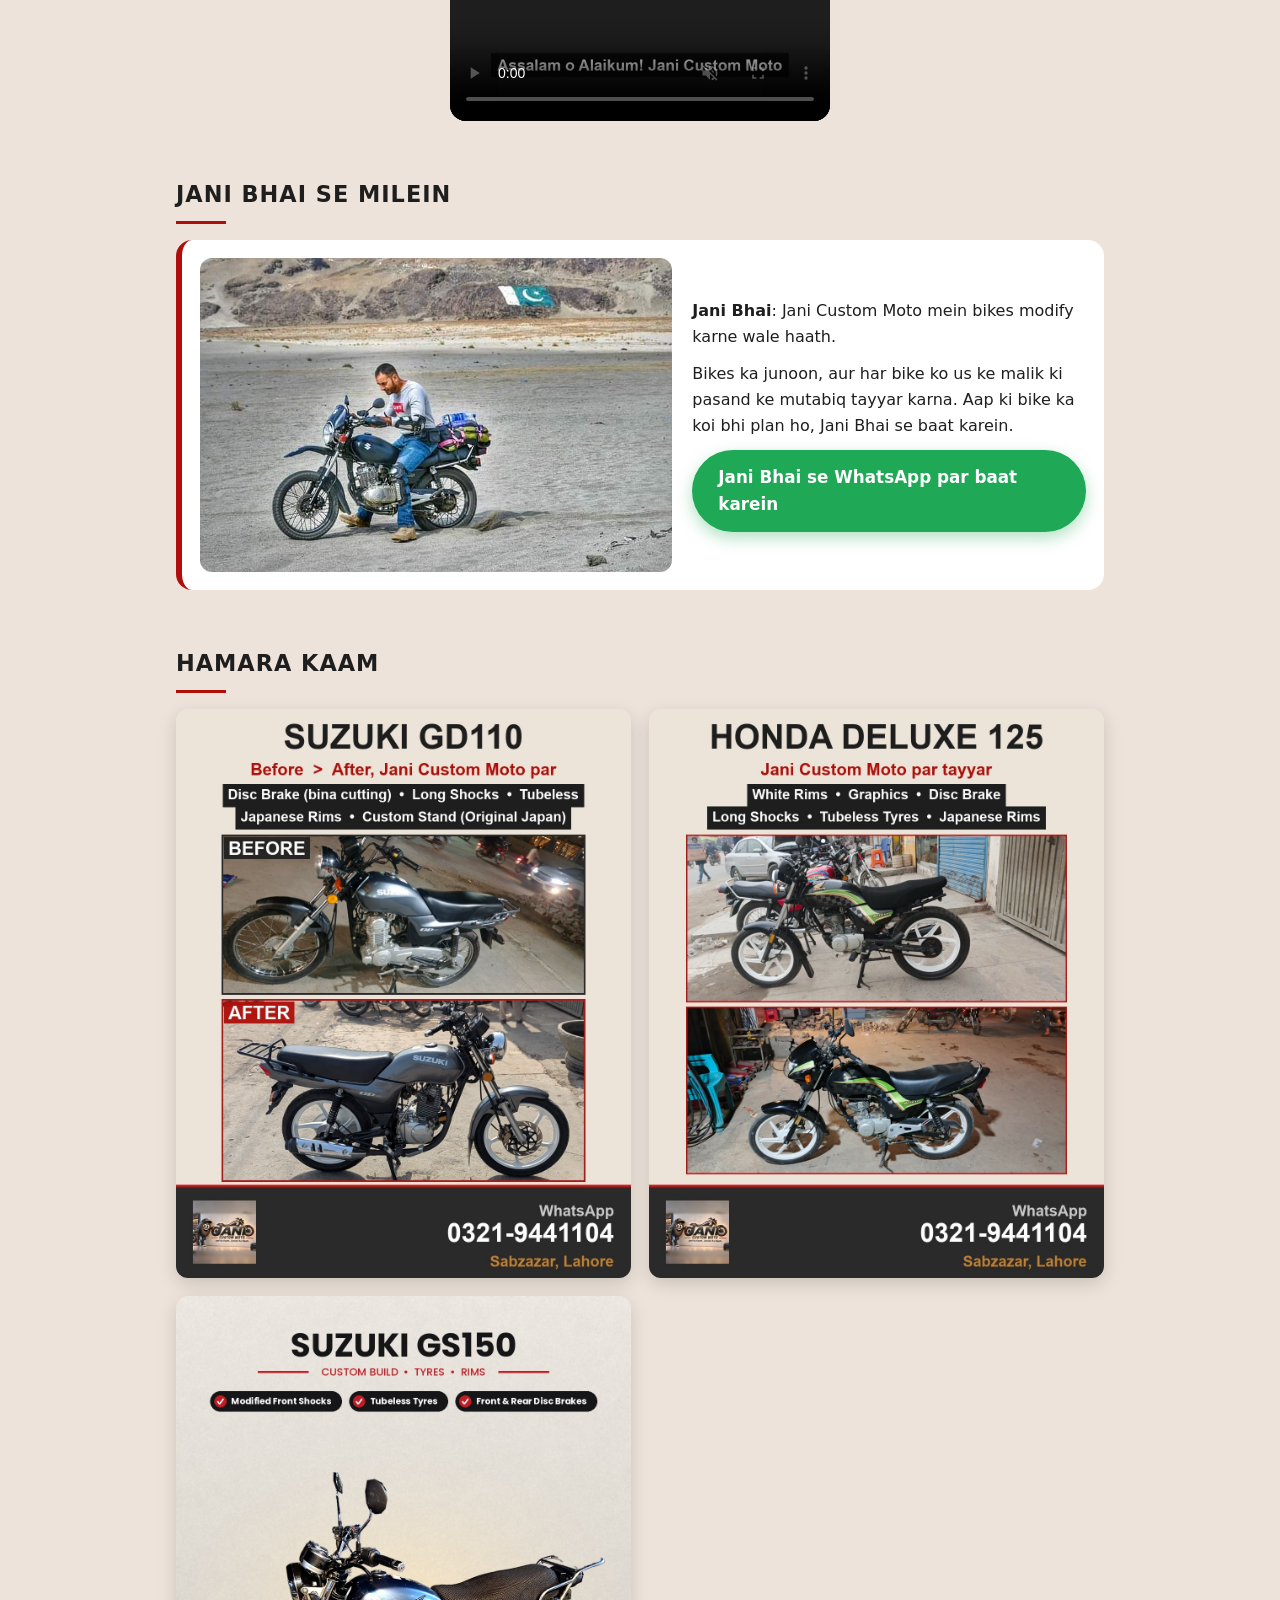
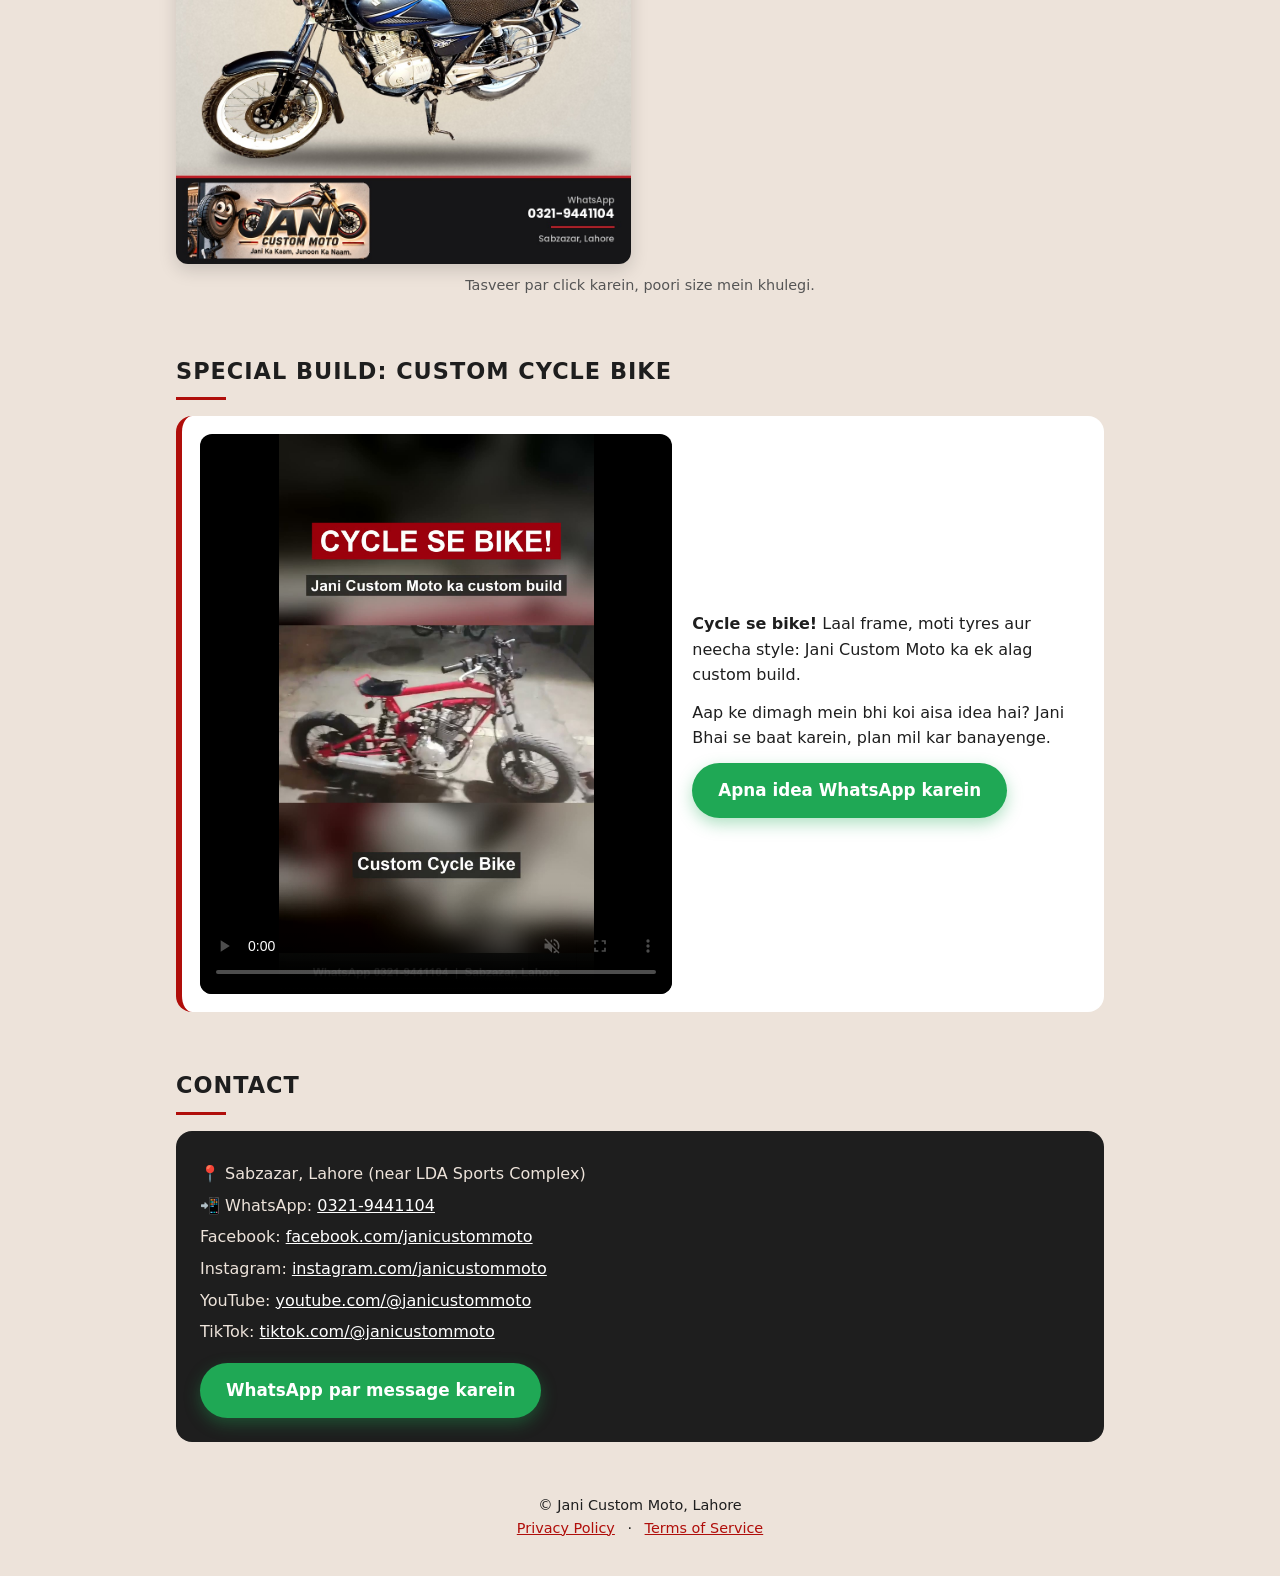
==== commit cbe05fea: "Islamic music, Bismillah overlay on intro Co-Authored-By: Claude Opus 5.5 <noreply@anthropic.com>" ====
--- a/index.html
+++ b/index.html
@@ -39,8 +39,8 @@
     </section>
 
     <section id="intro">
-      <h2>Jani Custom Moto: 35 second mein</h2>
-      <video src="media/jcm-intro.mp4?v=2" poster="media/jcm-intro-cover.jpg" controls muted playsinline preload="metadata" style="display:block;margin:0 auto;width:100%;max-width:380px;border-radius:16px;background:#000"></video>
+      <h2>Jani Custom Moto: 30 second mein</h2>
+      <video src="media/jcm-intro.mp4?v=3" poster="media/jcm-intro-cover.jpg?v=3" controls muted playsinline preload="metadata" style="display:block;margin:0 auto;width:100%;max-width:380px;border-radius:16px;background:#000"></video>
     </section>
 
     <section id="jani-bhai">
@@ -68,7 +68,7 @@
     <section id="cycle-bike">
       <h2>Special Build: Custom Cycle Bike</h2>
       <div class="about">
-        <video src="media/cycle-bike-reel.mp4?v=2" poster="media/cycle-bike-reel-cover.jpg" controls muted loop playsinline preload="metadata" style="width:100%;border-radius:12px;max-height:560px;background:#000"></video>
+        <video src="media/cycle-bike-reel.mp4?v=3" poster="media/cycle-bike-reel-cover.jpg" controls muted loop playsinline preload="metadata" style="width:100%;border-radius:12px;max-height:560px;background:#000"></video>
         <div>
           <p><strong>Cycle se bike!</strong> Laal frame, moti tyres aur neecha style: Jani Custom Moto ka ek alag custom build.</p>
           <p>Aap ke dimagh mein bhi koi aisa idea hai? Jani Bhai se baat karein, plan mil kar banayenge.</p>
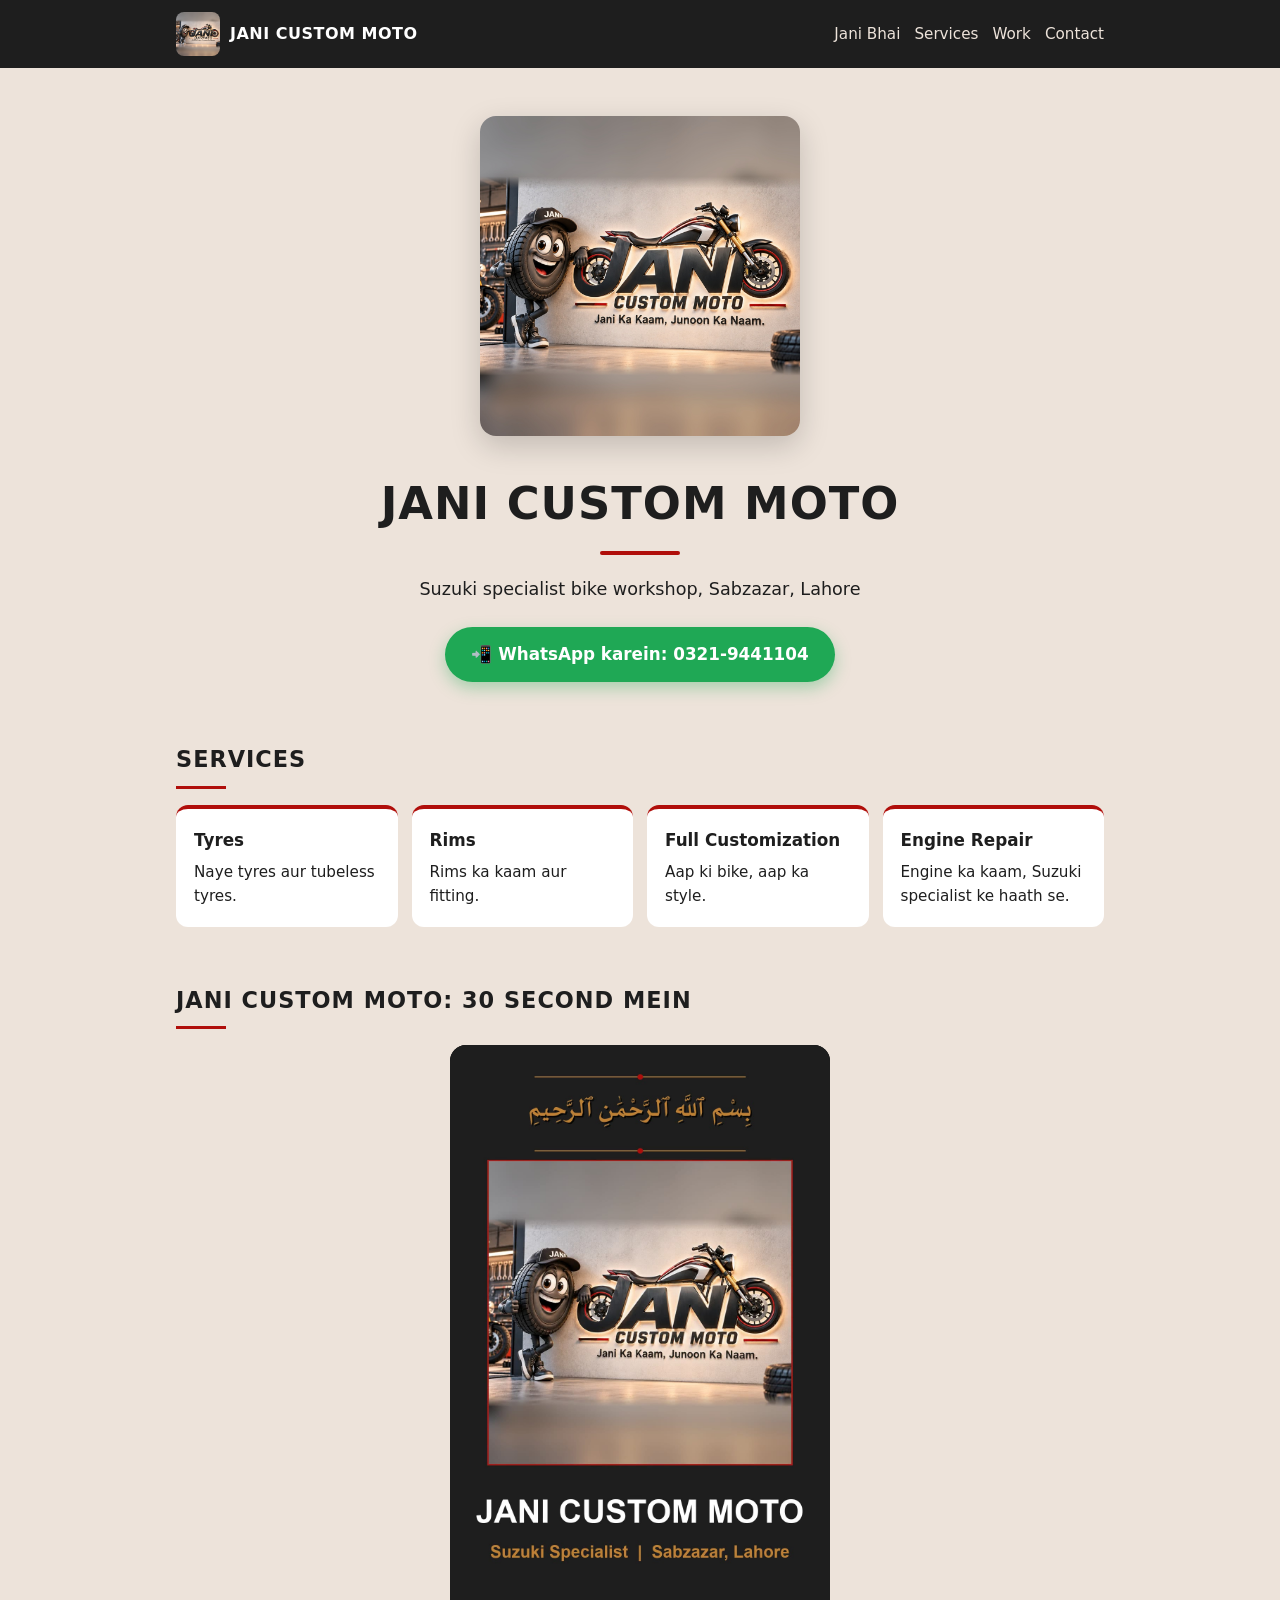
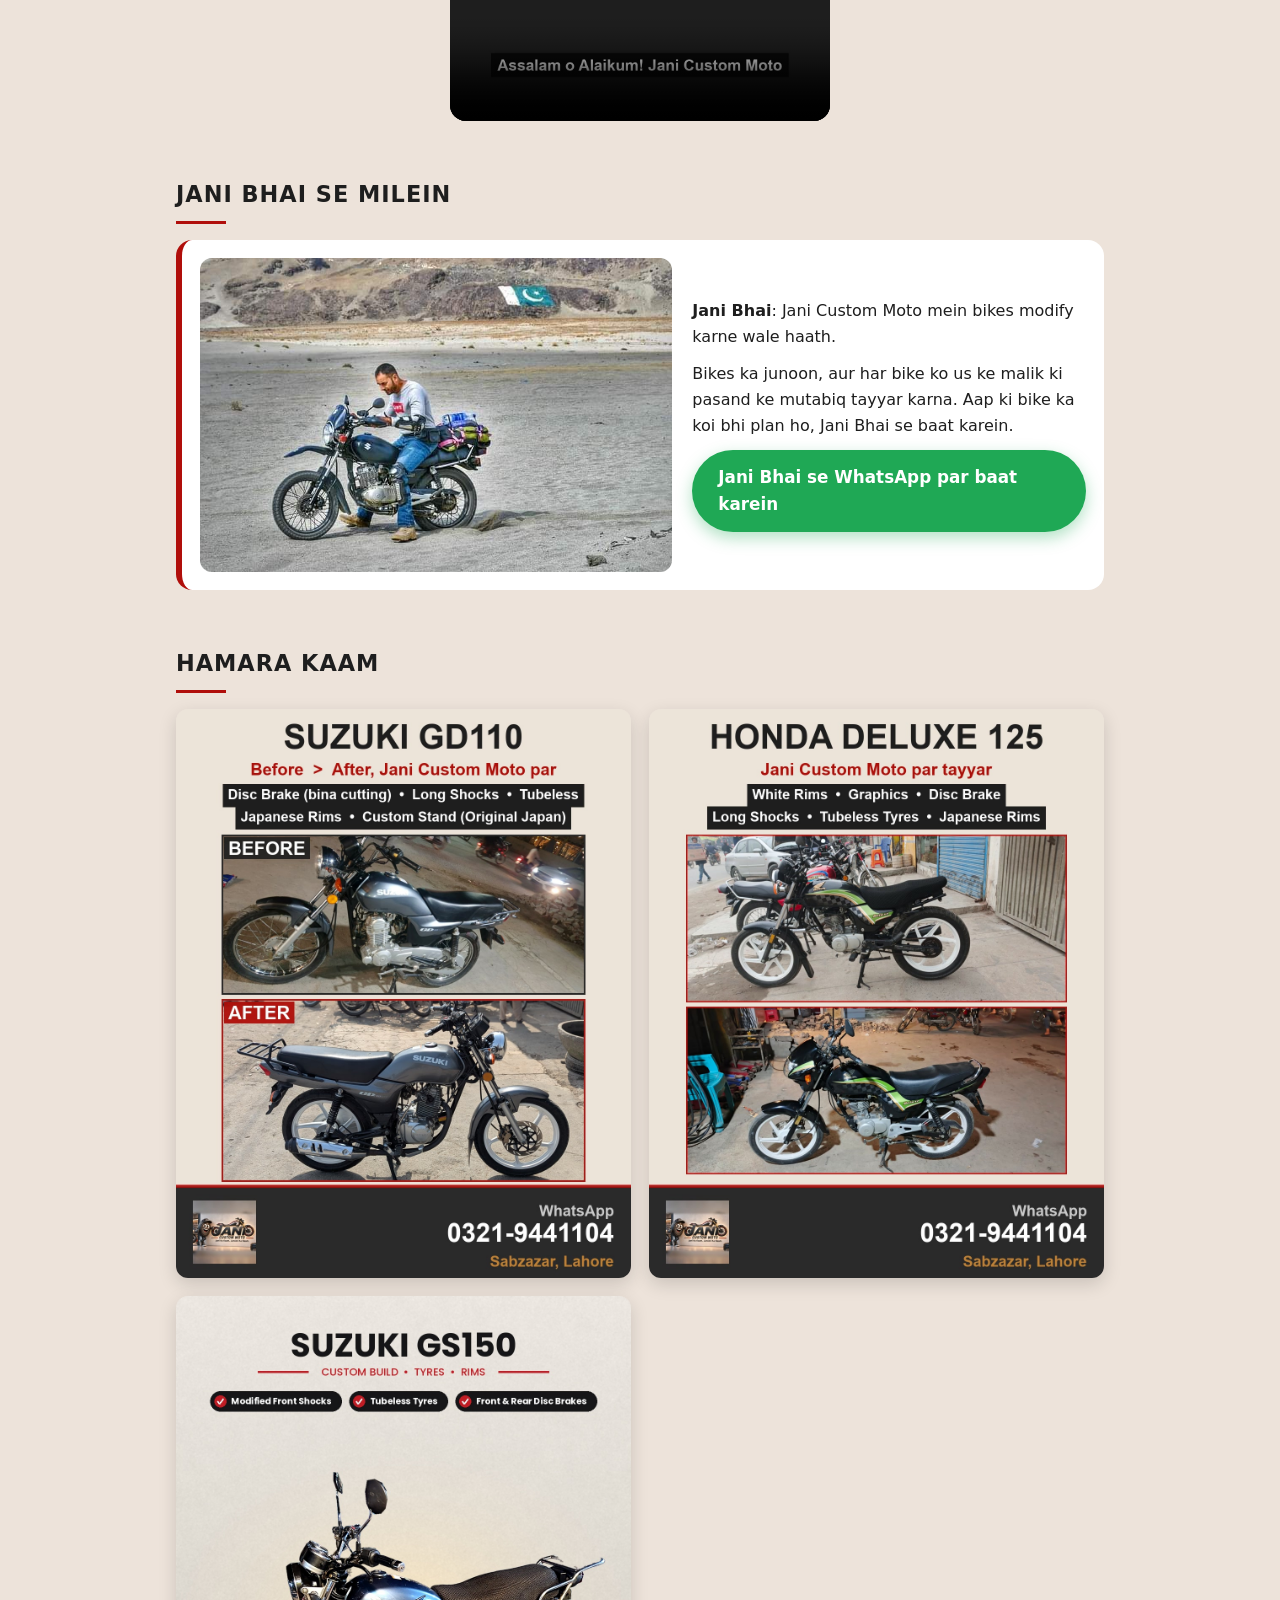
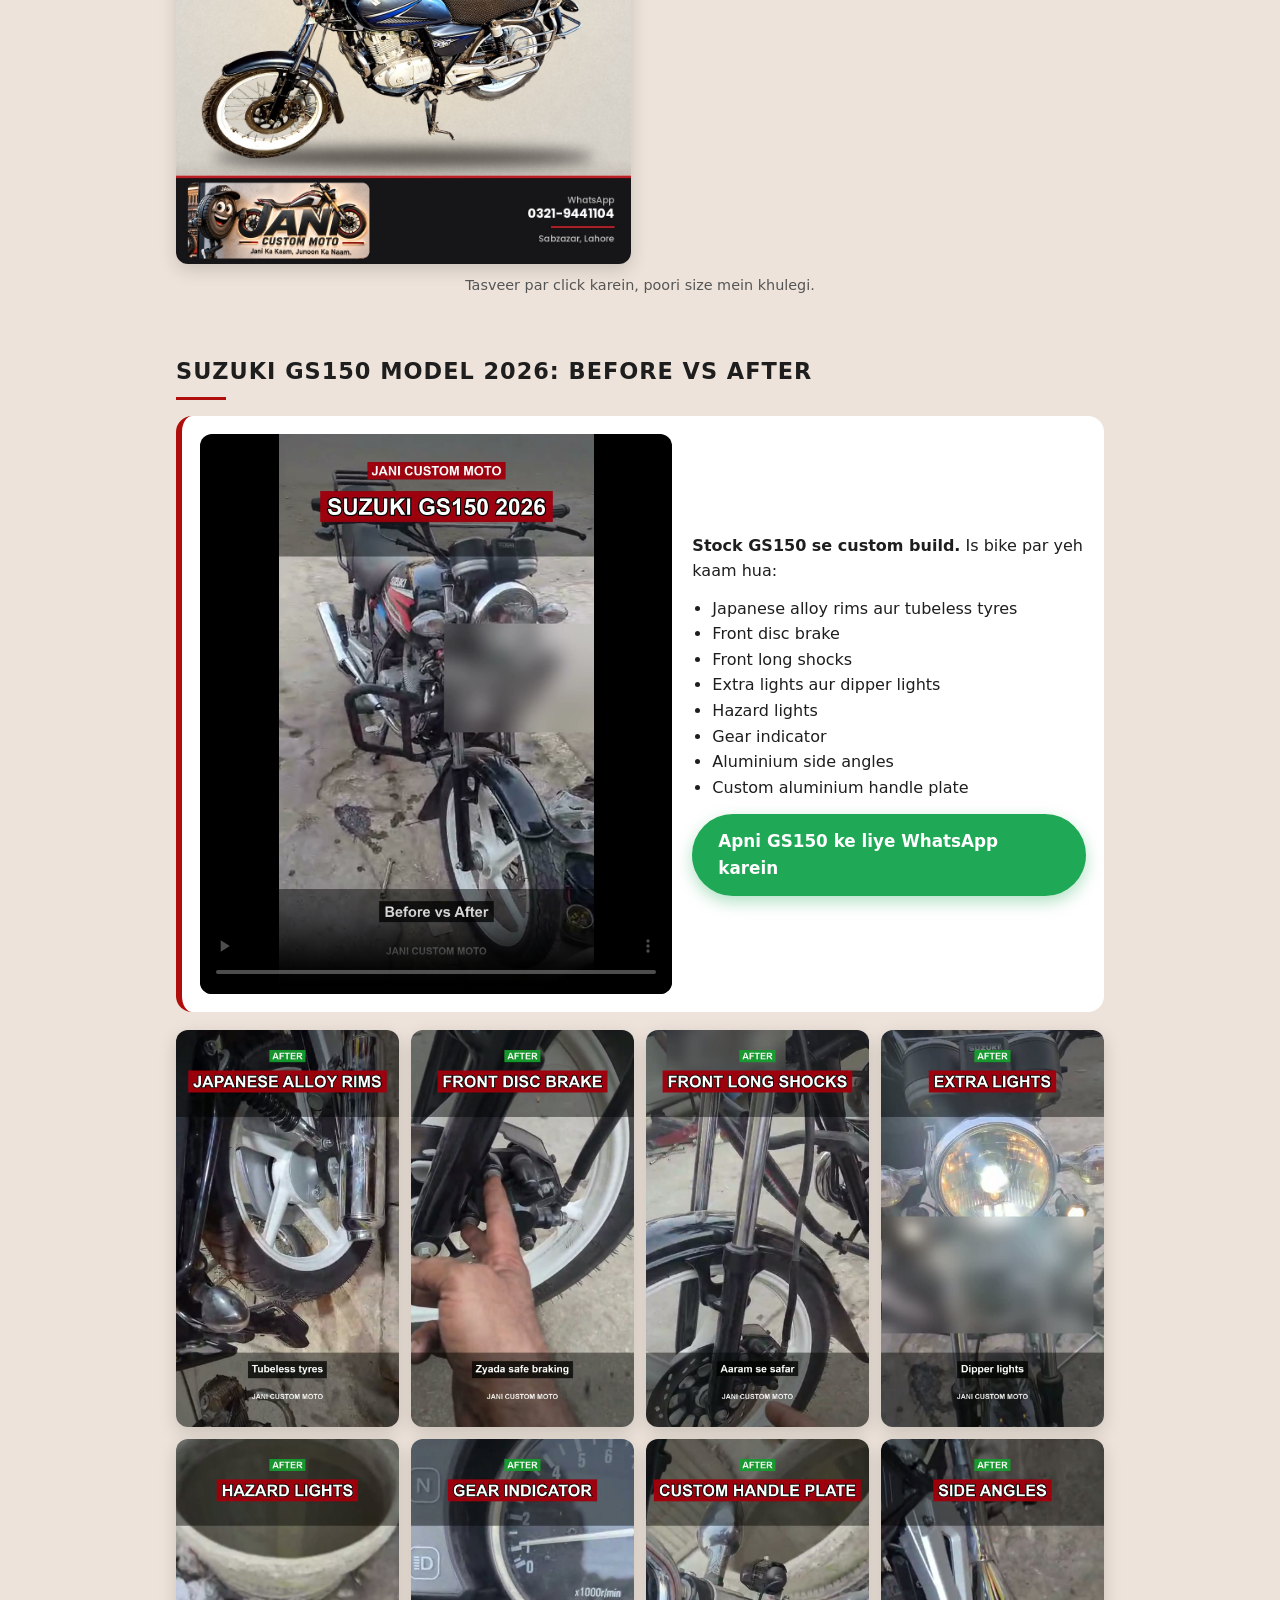
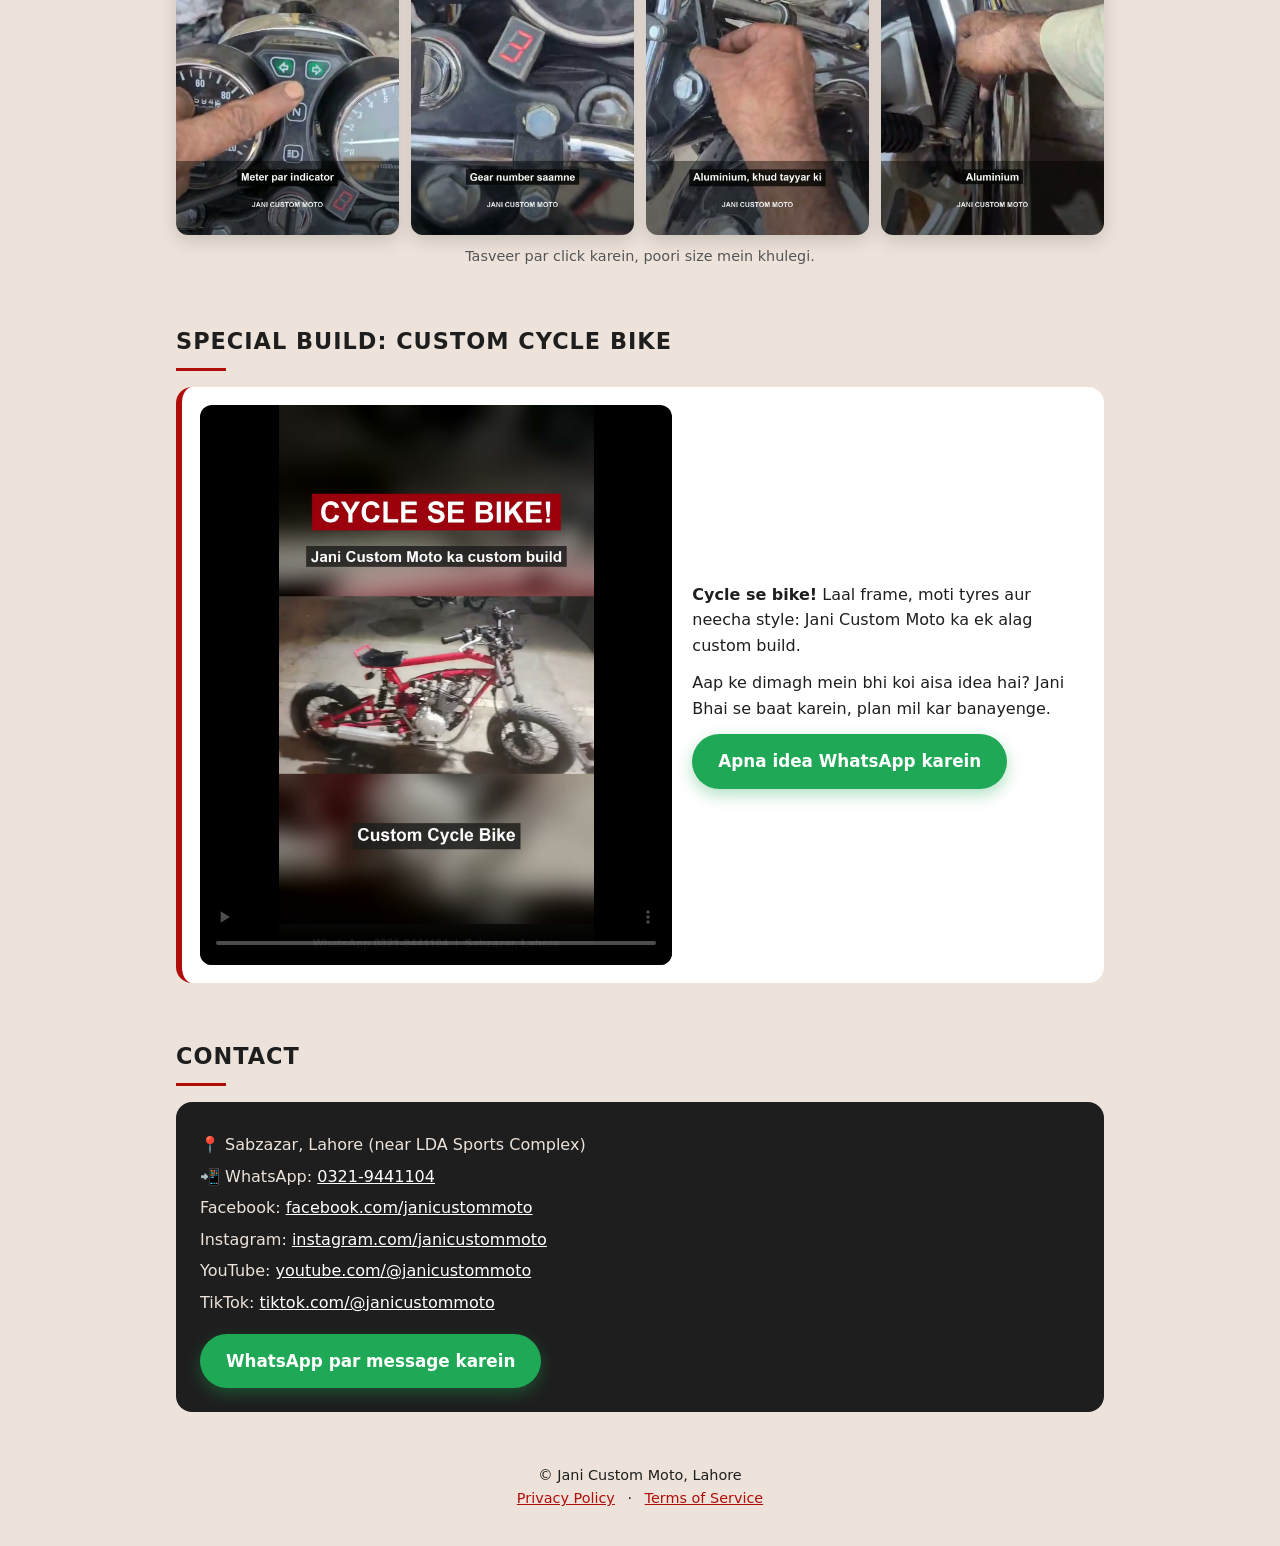
==== commit 9cc0e6a5: "Add Suzuki GS150 Model 2026 before/after section with video and photos Co-Authored-By: Claude Fable " ====
--- a/index.html
+++ b/index.html
@@ -9,7 +9,7 @@
   <meta property="og:description" content="Suzuki-specialist bike workshop in Sabzazar, Lahore. Tyres, rims, customization, engine repair.">
   <meta property="og:image" content="img/logo.jpg">
   <link rel="icon" href="img/logo.jpg">
-  <link rel="stylesheet" href="style.css?v=2">
+  <link rel="stylesheet" href="style.css?v=3">
 </head>
 <body>
   <header class="top">
@@ -65,6 +65,38 @@
       <p class="hint">Tasveer par click karein, poori size mein khulegi.</p>
     </section>
 
+    <section id="gs150-2026">
+      <h2>Suzuki GS150 Model 2026: Before vs After</h2>
+      <div class="about">
+        <video src="media/gs150-2026-reel.mp4" poster="media/gs150-2026-reel-cover.jpg" controls muted playsinline preload="metadata" style="width:100%;border-radius:12px;max-height:560px;background:#000"></video>
+        <div>
+          <p><strong>Stock GS150 se custom build.</strong> Is bike par yeh kaam hua:</p>
+          <ul>
+            <li>Japanese alloy rims aur tubeless tyres</li>
+            <li>Front disc brake</li>
+            <li>Front long shocks</li>
+            <li>Extra lights aur dipper lights</li>
+            <li>Hazard lights</li>
+            <li>Gear indicator</li>
+            <li>Aluminium side angles</li>
+            <li>Custom aluminium handle plate</li>
+          </ul>
+          <a class="btn" href="https://wa.me/923219441104">Apni GS150 ke liye WhatsApp karein</a>
+        </div>
+      </div>
+      <div class="gallery shots">
+        <a href="img/gs150-2026-alloy-rims.jpg" target="_blank"><img src="img/gs150-2026-alloy-rims.jpg" alt="Suzuki GS150 Model 2026: Japanese alloy rims aur tubeless tyres" loading="lazy"></a>
+        <a href="img/gs150-2026-disc-brake.jpg" target="_blank"><img src="img/gs150-2026-disc-brake.jpg" alt="Suzuki GS150 Model 2026: Front disc brake" loading="lazy"></a>
+        <a href="img/gs150-2026-long-shocks.jpg" target="_blank"><img src="img/gs150-2026-long-shocks.jpg" alt="Suzuki GS150 Model 2026: Front long shocks" loading="lazy"></a>
+        <a href="img/gs150-2026-extra-lights.jpg" target="_blank"><img src="img/gs150-2026-extra-lights.jpg" alt="Suzuki GS150 Model 2026: Extra lights aur dipper lights" loading="lazy"></a>
+        <a href="img/gs150-2026-hazard-lights.jpg" target="_blank"><img src="img/gs150-2026-hazard-lights.jpg" alt="Suzuki GS150 Model 2026: Hazard lights" loading="lazy"></a>
+        <a href="img/gs150-2026-gear-indicator.jpg" target="_blank"><img src="img/gs150-2026-gear-indicator.jpg" alt="Suzuki GS150 Model 2026: Gear indicator" loading="lazy"></a>
+        <a href="img/gs150-2026-handle-plate.jpg" target="_blank"><img src="img/gs150-2026-handle-plate.jpg" alt="Suzuki GS150 Model 2026: Custom aluminium handle plate" loading="lazy"></a>
+        <a href="img/gs150-2026-side-angles.jpg" target="_blank"><img src="img/gs150-2026-side-angles.jpg" alt="Suzuki GS150 Model 2026: Aluminium side angles" loading="lazy"></a>
+      </div>
+      <p class="hint">Tasveer par click karein, poori size mein khulegi.</p>
+    </section>
+
     <section id="cycle-bike">
       <h2>Special Build: Custom Cycle Bike</h2>
       <div class="about">
--- a/style.css
+++ b/style.css
@@ -72,3 +72,7 @@
   header.top .wrap { flex-direction: column; }
   header.top nav a { margin: 0 7px; }
 }
+
+.gallery.shots { grid-template-columns: repeat(4, minmax(0, 1fr)); gap: 12px; margin-top: 18px; }
+.about ul { margin: 0 0 14px; padding-left: 20px; }
+@media (max-width: 640px) { .gallery.shots { grid-template-columns: repeat(2, minmax(0, 1fr)); } }
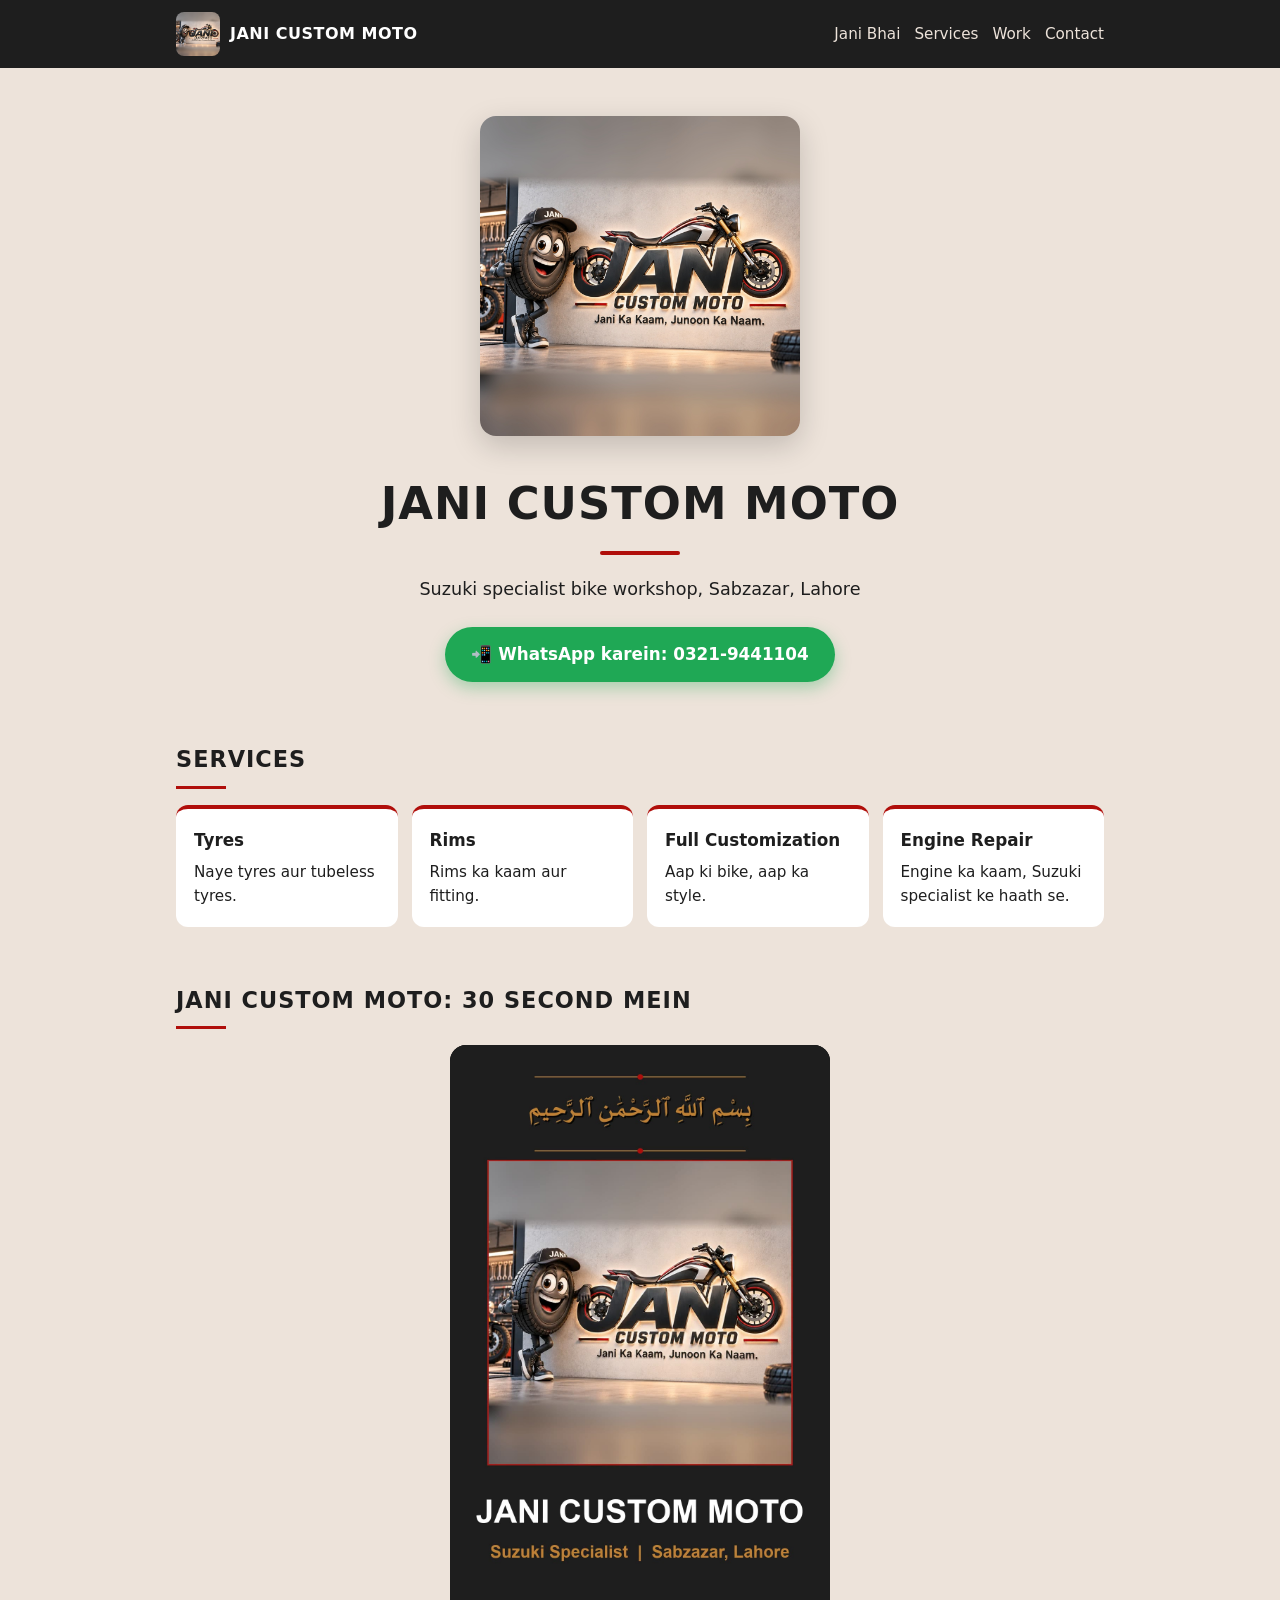
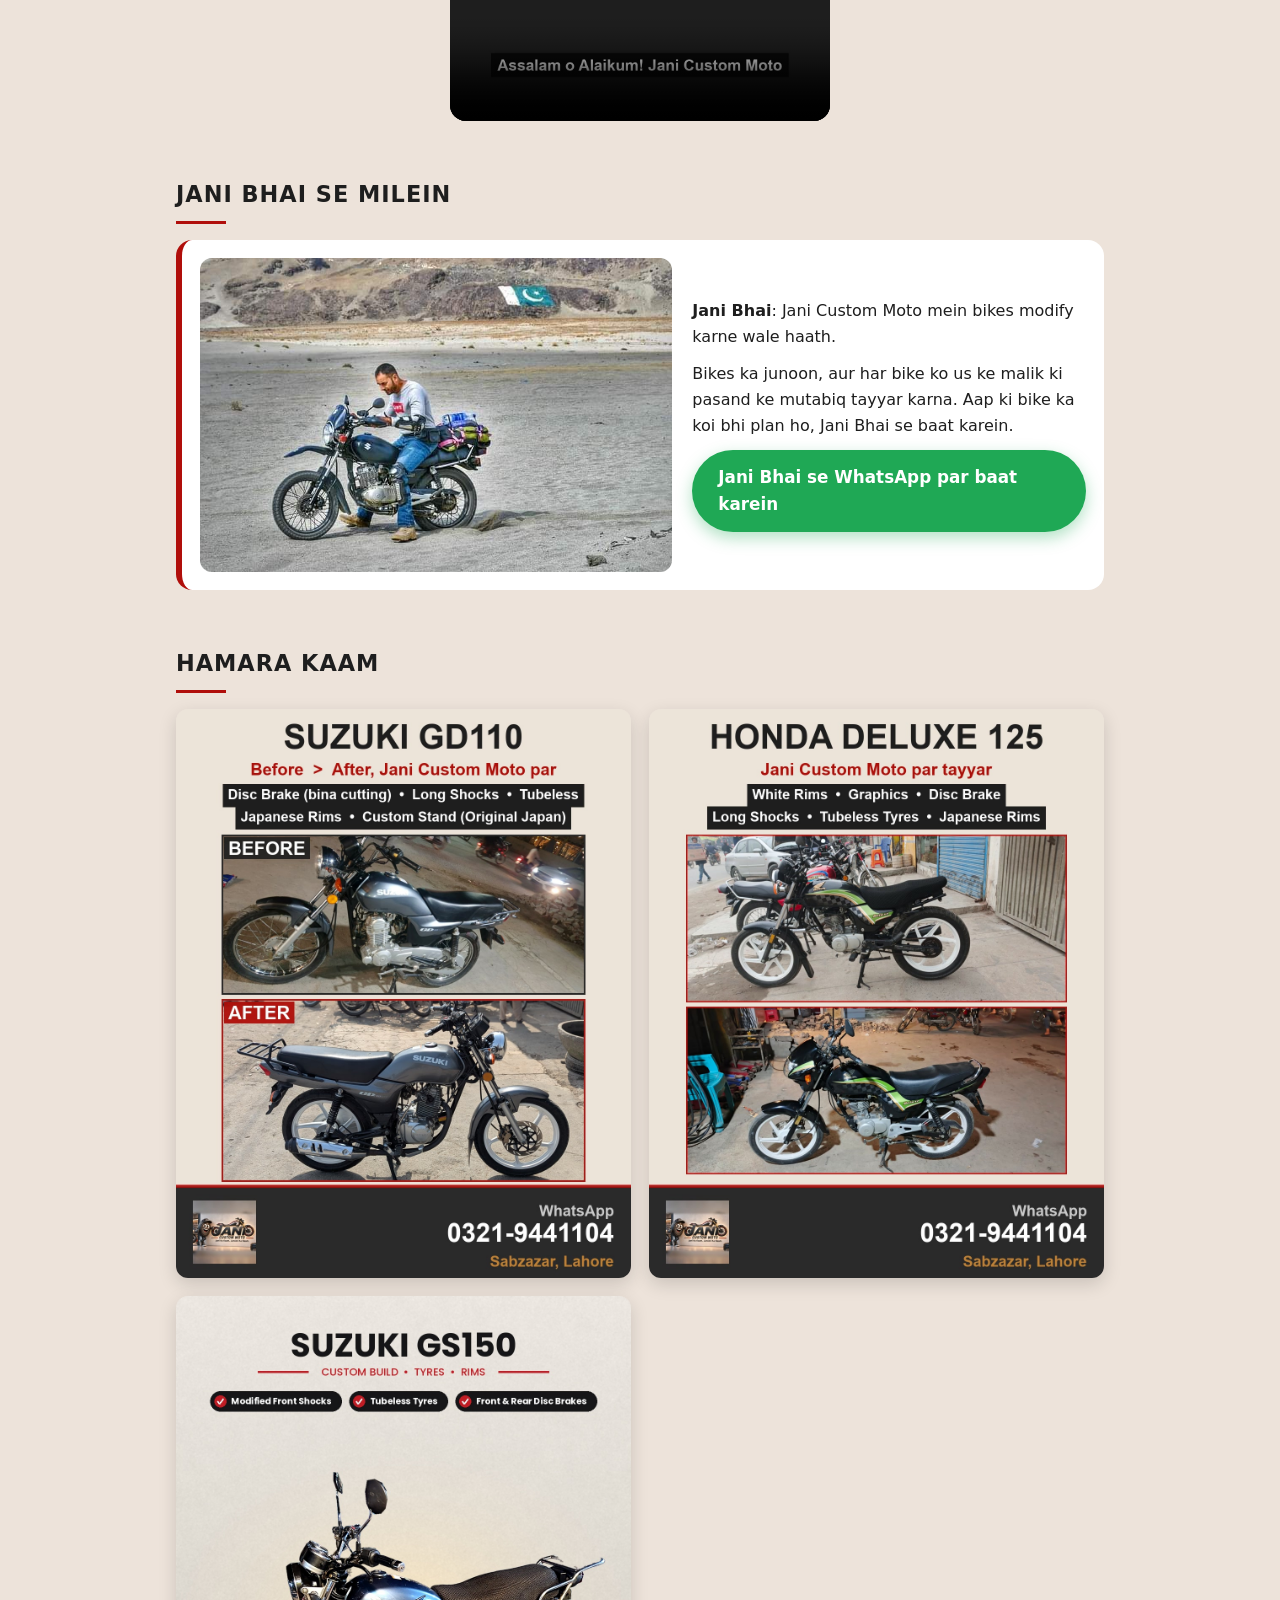
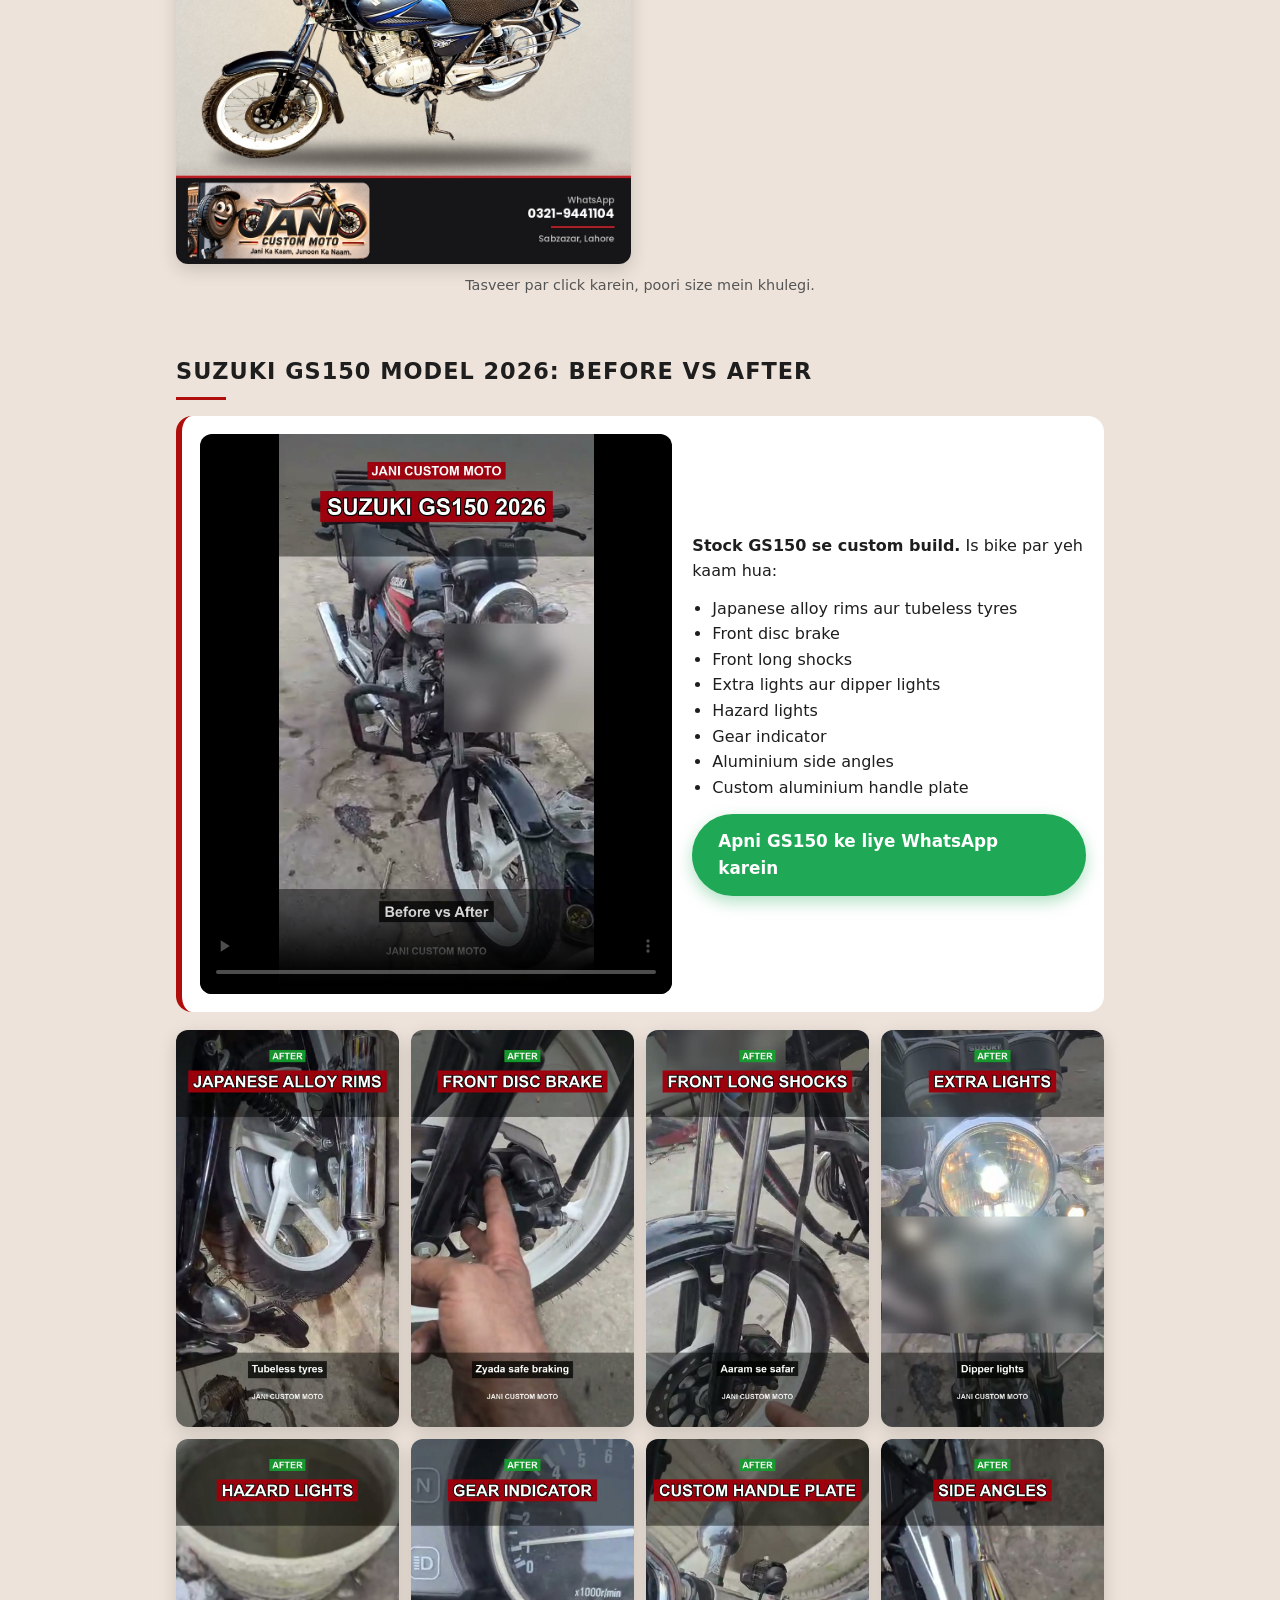
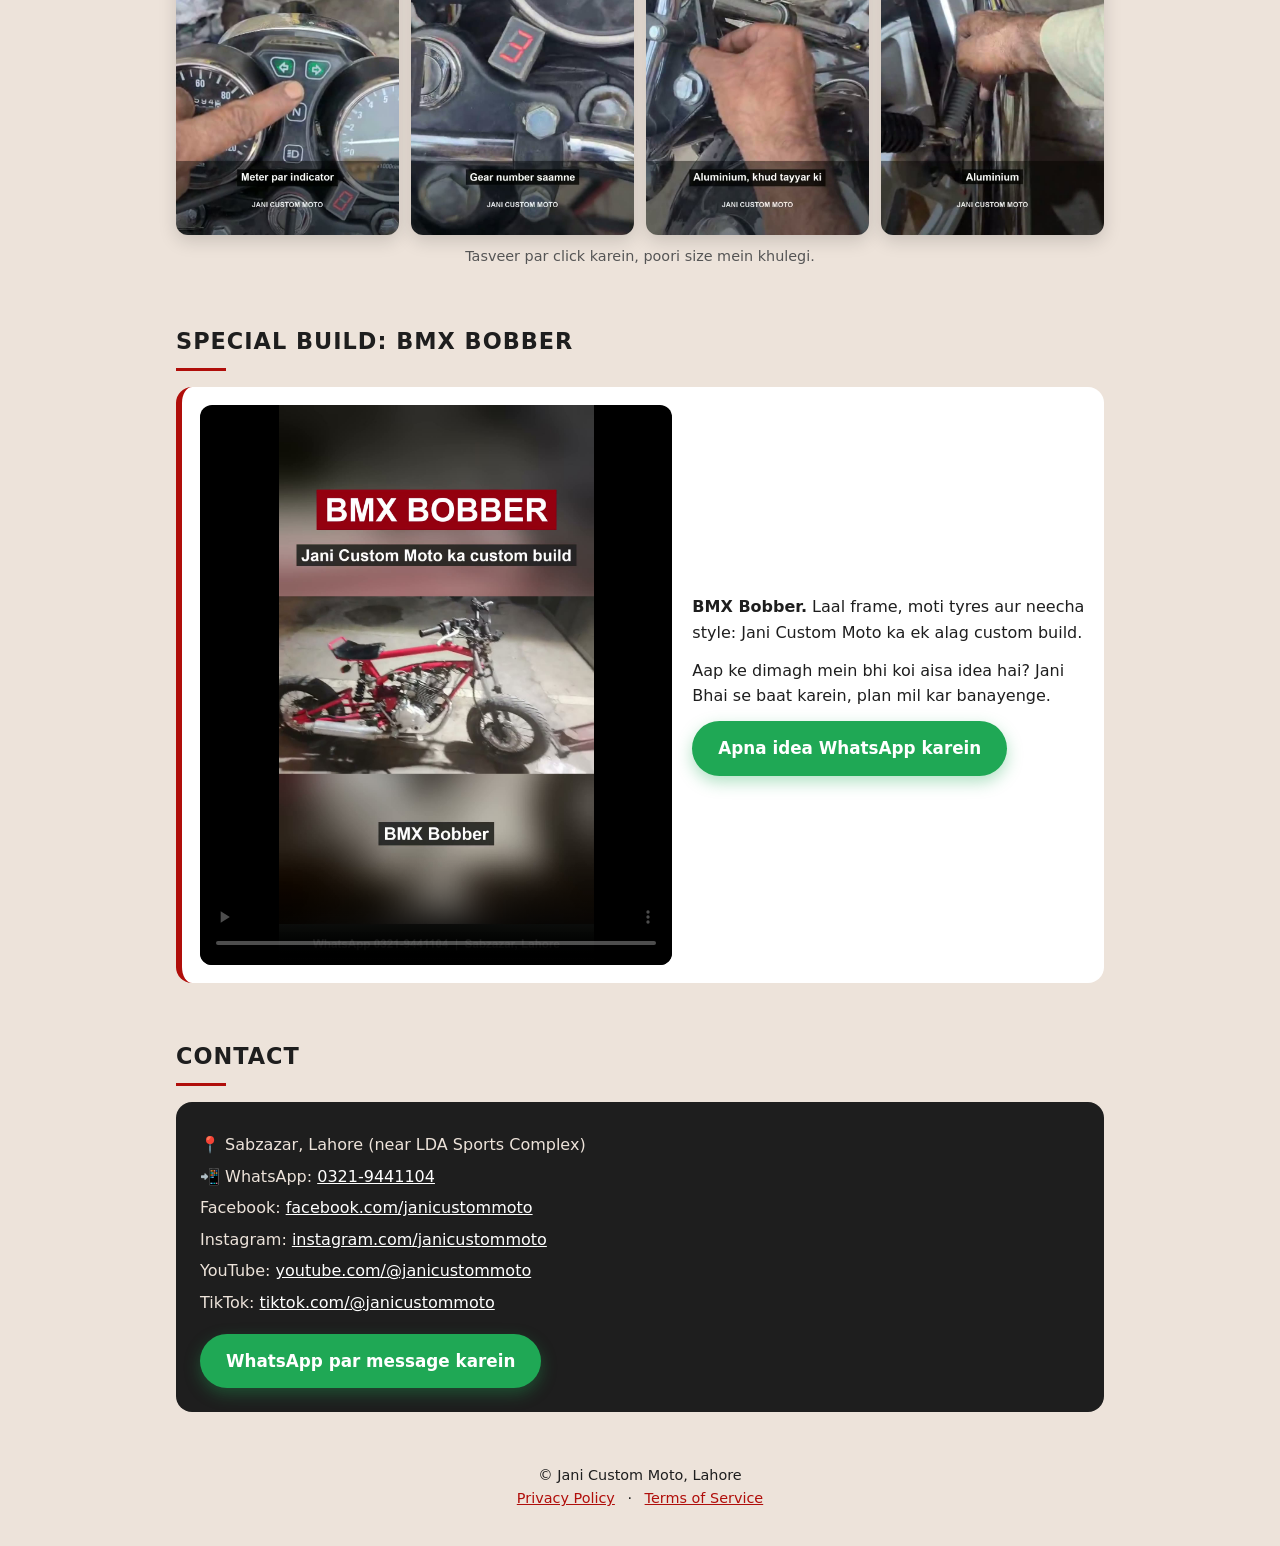
==== commit 7adaac9e: "Rename the special build to BMX Bobber and replace its video Co-Authored-By: Claude Fable 5.2 <norep" ====
--- a/index.html
+++ b/index.html
@@ -97,12 +97,12 @@
       <p class="hint">Tasveer par click karein, poori size mein khulegi.</p>
     </section>
 
-    <section id="cycle-bike">
-      <h2>Special Build: Custom Cycle Bike</h2>
+    <section id="bmx-bobber">
+      <h2>Special Build: BMX Bobber</h2>
       <div class="about">
-        <video src="media/cycle-bike-reel.mp4?v=3" poster="media/cycle-bike-reel-cover.jpg" controls muted loop playsinline preload="metadata" style="width:100%;border-radius:12px;max-height:560px;background:#000"></video>
+        <video src="media/bmx-bobber-reel.mp4" poster="media/bmx-bobber-reel-cover.jpg" controls muted loop playsinline preload="metadata" style="width:100%;border-radius:12px;max-height:560px;background:#000"></video>
         <div>
-          <p><strong>Cycle se bike!</strong> Laal frame, moti tyres aur neecha style: Jani Custom Moto ka ek alag custom build.</p>
+          <p><strong>BMX Bobber.</strong> Laal frame, moti tyres aur neecha style: Jani Custom Moto ka ek alag custom build.</p>
           <p>Aap ke dimagh mein bhi koi aisa idea hai? Jani Bhai se baat karein, plan mil kar banayenge.</p>
           <a class="btn" href="https://wa.me/923219441104">Apna idea WhatsApp karein</a>
         </div>
